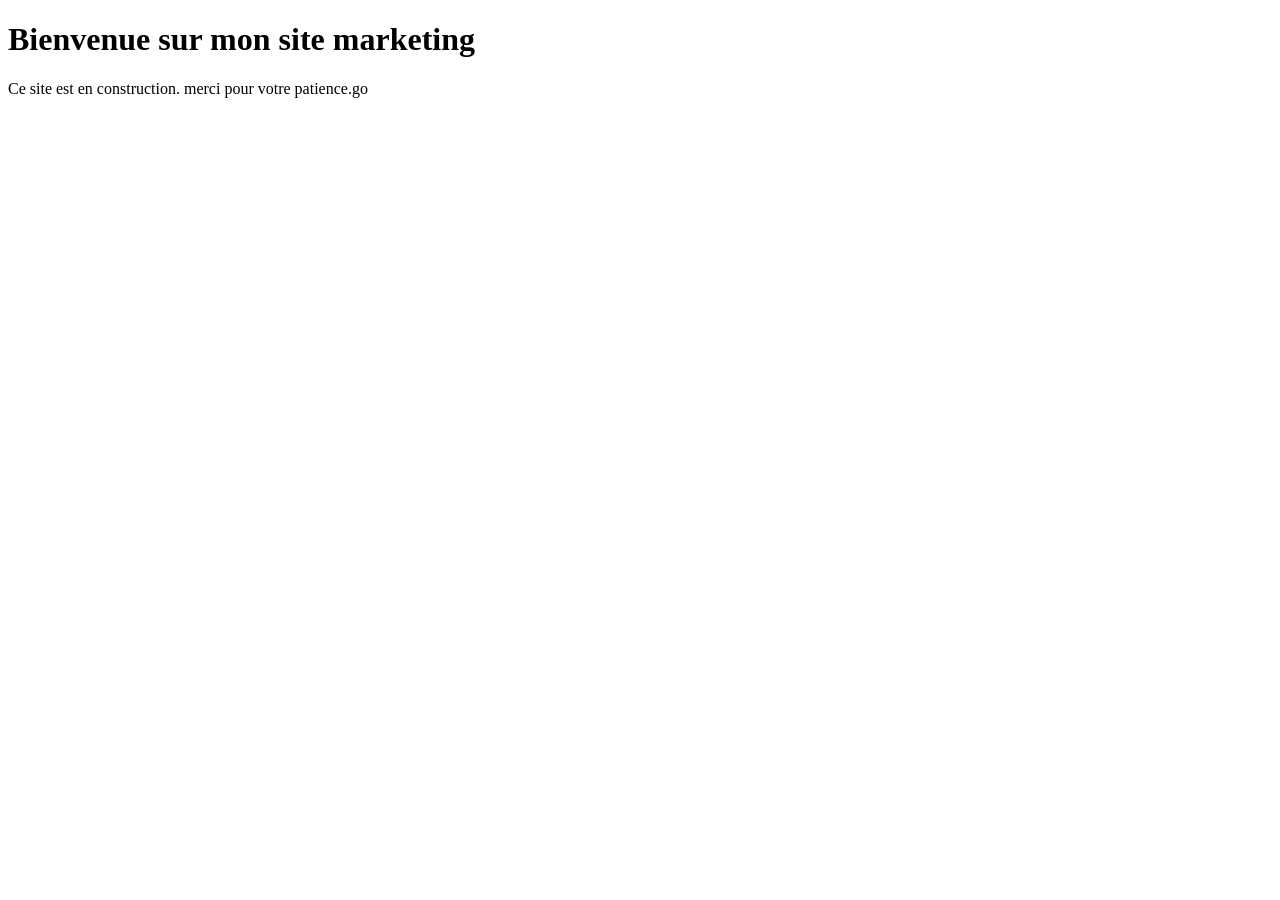
==== index.html @ 40d126ec "add to github" ====
<!DOCTYPE html>
<html lang="en">

<head>
    <meta charset="UTF-8">
    <meta name="viewport" content="width=device-width, initial-scale=1.0">
    <title>Marketing Site</title>
    <link rel="stylesheet" href="style.css">
</head>

<body>
    <h1>Bienvenue sur mon site marketing</h1>
    <p>Ce site est en construction. merci pour votre patience.go</p>
</body>

</html>
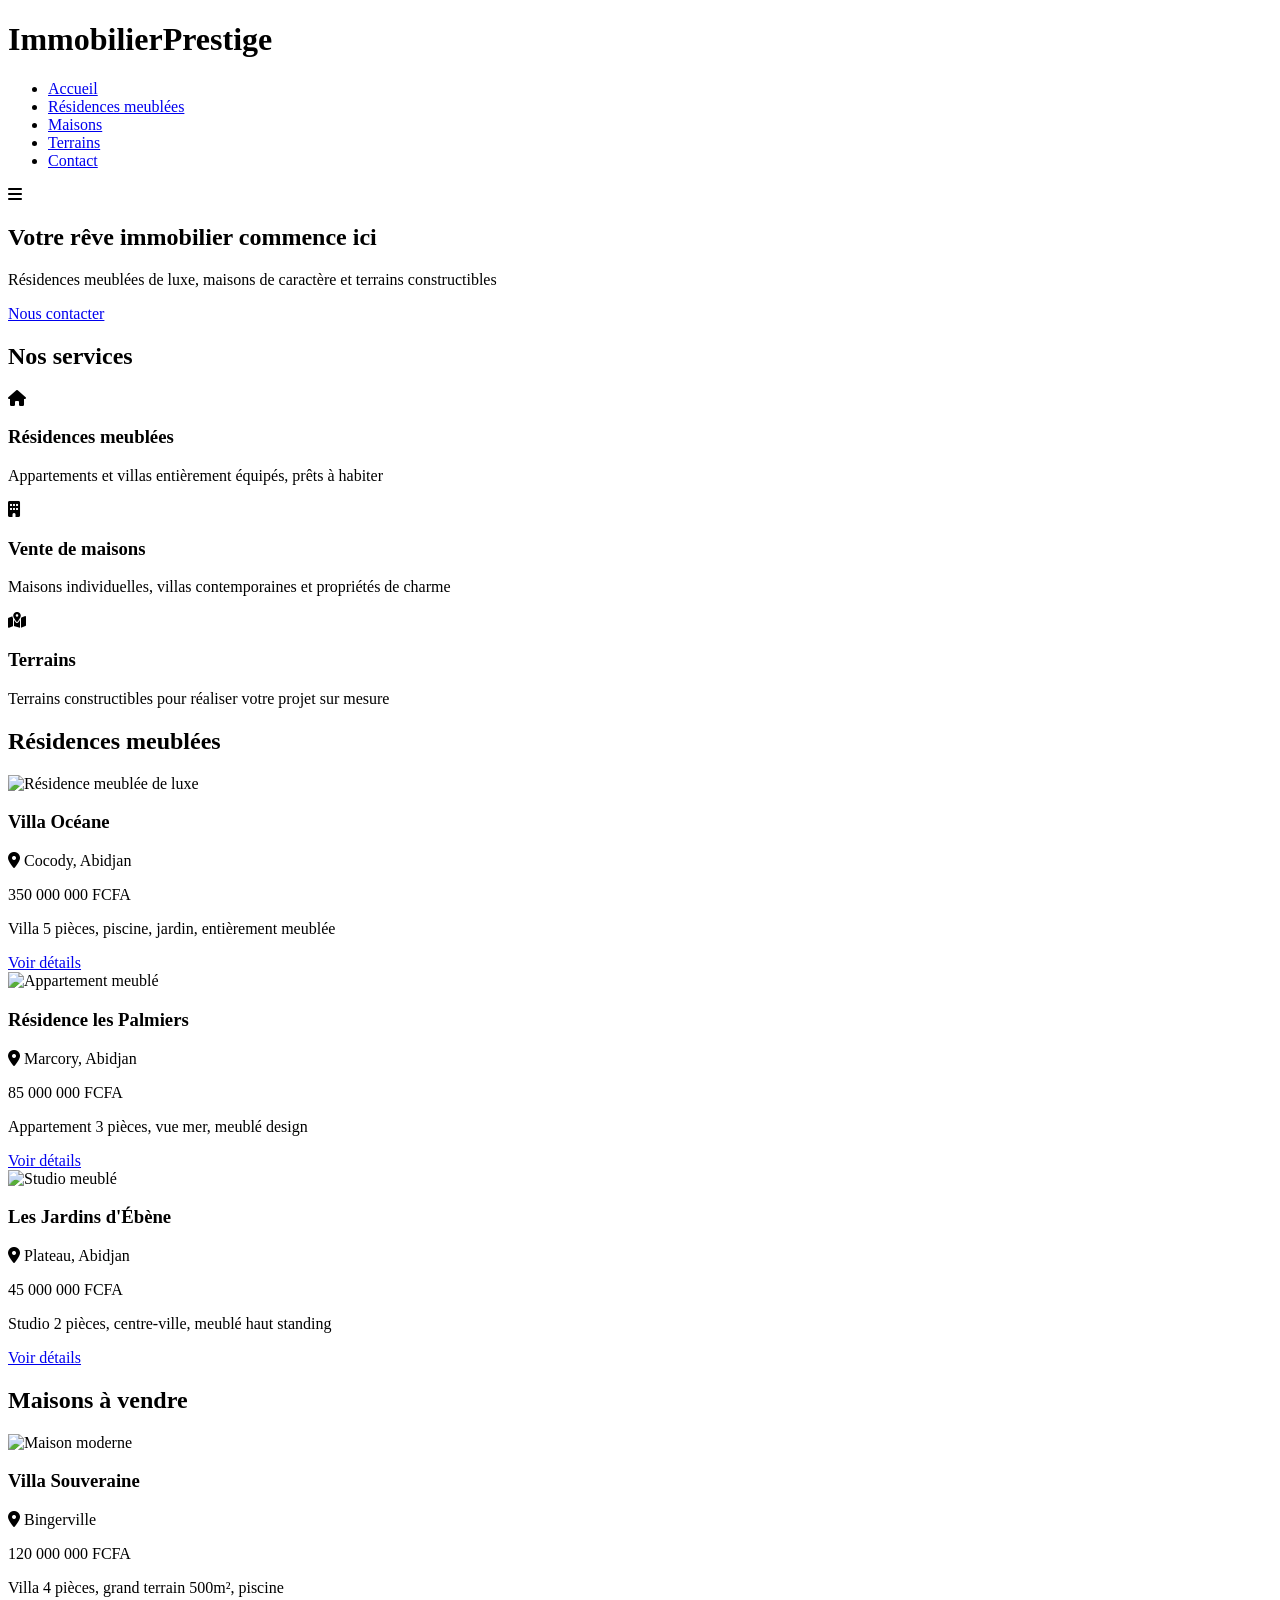
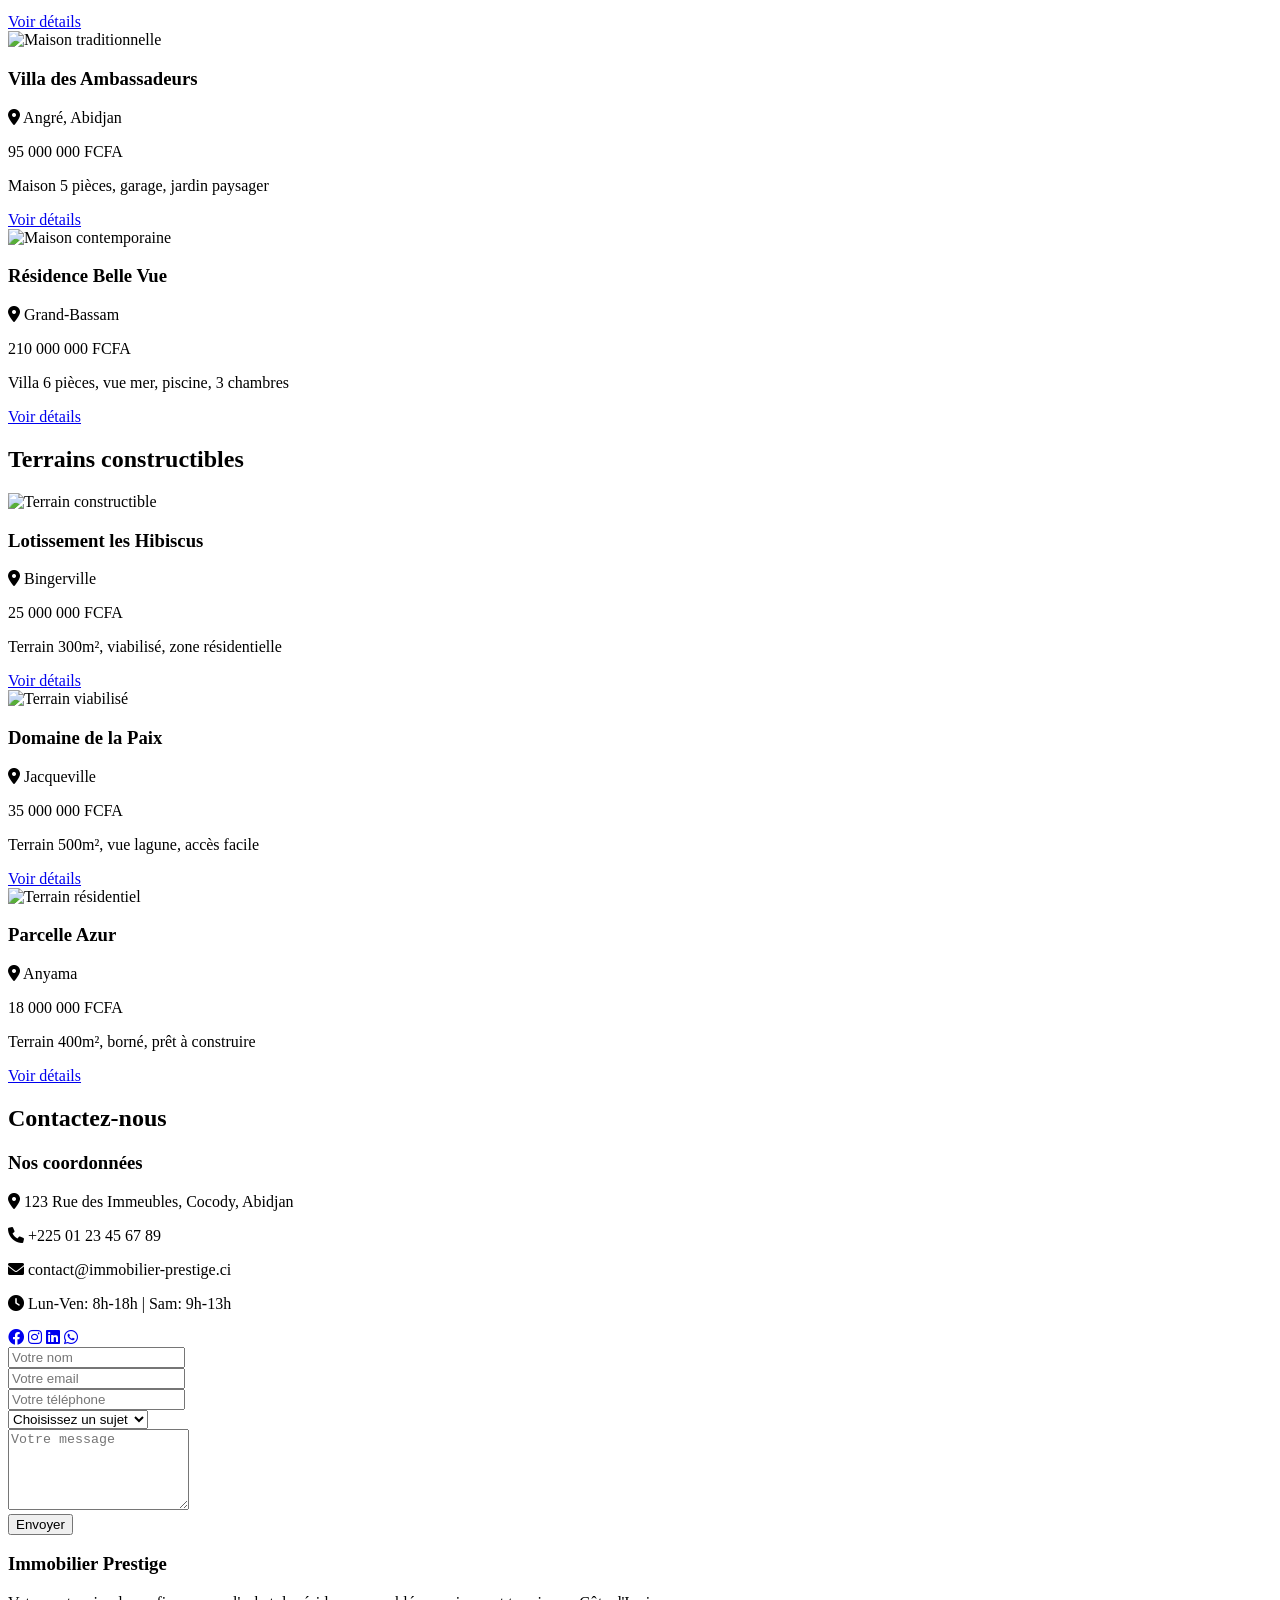
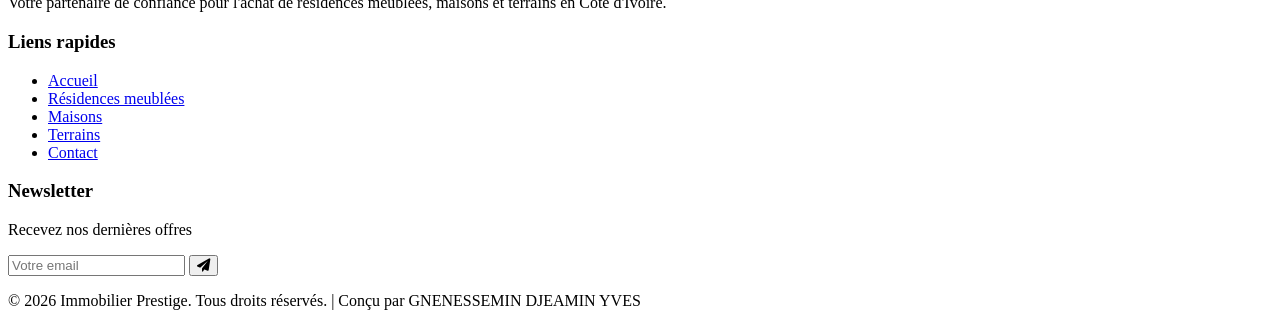
==== commit c3d4a0b1: "add changes in my github" ====
--- a/index.html
+++ b/index.html
@@ -1,16 +1,278 @@
 <!DOCTYPE html>
-<html lang="en">
+<html lang="fr">
 
 <head>
     <meta charset="UTF-8">
     <meta name="viewport" content="width=device-width, initial-scale=1.0">
-    <title>Marketing Site</title>
+    <meta name="description"
+        content="Agence immobilière spécialisée dans la résidence meublée, vente de maisons et de terrains. Trouvez votre bien idéal.">
+    <title>Immobilier Prestige - Résidences meublées, Maisons & Terrains</title>
     <link rel="stylesheet" href="style.css">
+    <!-- Google Fonts -->
+    <link href="https://fonts.googleapis.com/css2?family=Poppins:wght@300;400;500;600;700&display=swap"
+        rel="stylesheet">
+    <!-- Font Awesome pour les icônes -->
+    <link rel="stylesheet" href="https://cdnjs.cloudflare.com/ajax/libs/font-awesome/6.0.0/css/all.min.css">
 </head>
 
 <body>
-    <h1>Bienvenue sur mon site marketing</h1>
-    <p>Ce site est en construction. merci pour votre patience.go</p>
+    <!-- HEADER -->
+    <header>
+        <div class="container">
+            <div class="logo">
+                <h1>Immobilier<span>Prestige</span></h1>
+            </div>
+            <nav>
+                <ul>
+                    <li><a href="#accueil">Accueil</a></li>
+                    <li><a href="#residences">Résidences meublées</a></li>
+                    <li><a href="#maisons">Maisons</a></li>
+                    <li><a href="#terrains">Terrains</a></li>
+                    <li><a href="#contact">Contact</a></li>
+                </ul>
+            </nav>
+            <div class="menu-toggle">
+                <i class="fas fa-bars"></i>
+            </div>
+        </div>
+    </header>
+
+    <!-- SECTION HERO -->
+    <section id="accueil" class="hero">
+        <div class="container">
+            <div class="hero-content">
+                <h2>Votre rêve immobilier commence ici</h2>
+                <p>Résidences meublées de luxe, maisons de caractère et terrains constructibles</p>
+                <a href="#contact" class="btn">Nous contacter</a>
+            </div>
+        </div>
+    </section>
+
+    <!-- SECTION SERVICES -->
+    <section class="services">
+        <div class="container">
+            <h2 class="section-title">Nos services</h2>
+            <div class="services-grid">
+                <div class="service-card">
+                    <i class="fas fa-home"></i>
+                    <h3>Résidences meublées</h3>
+                    <p>Appartements et villas entièrement équipés, prêts à habiter</p>
+                </div>
+                <div class="service-card">
+                    <i class="fas fa-building"></i>
+                    <h3>Vente de maisons</h3>
+                    <p>Maisons individuelles, villas contemporaines et propriétés de charme</p>
+                </div>
+                <div class="service-card">
+                    <i class="fas fa-map-marked-alt"></i>
+                    <h3>Terrains</h3>
+                    <p>Terrains constructibles pour réaliser votre projet sur mesure</p>
+                </div>
+            </div>
+        </div>
+    </section>
+
+    <!-- SECTION RÉSIDENCES MEUBLÉES -->
+    <section id="residences" class="properties">
+        <div class="container">
+            <h2 class="section-title">Résidences meublées</h2>
+            <div class="properties-grid">
+                <div class="property-card">
+                    <img src="images/residence1.jpg" alt="Résidence meublée de luxe">
+                    <div class="property-info">
+                        <h3>Villa Océane</h3>
+                        <p class="location"><i class="fas fa-map-marker-alt"></i> Cocody, Abidjan</p>
+                        <p class="price">350 000 000 FCFA</p>
+                        <p class="description">Villa 5 pièces, piscine, jardin, entièrement meublée</p>
+                        <a href="#" class="btn-small">Voir détails</a>
+                    </div>
+                </div>
+                <div class="property-card">
+                    <img src="images/residence2.jpg" alt="Appartement meublé">
+                    <div class="property-info">
+                        <h3>Résidence les Palmiers</h3>
+                        <p class="location"><i class="fas fa-map-marker-alt"></i> Marcory, Abidjan</p>
+                        <p class="price">85 000 000 FCFA</p>
+                        <p class="description">Appartement 3 pièces, vue mer, meublé design</p>
+                        <a href="#" class="btn-small">Voir détails</a>
+                    </div>
+                </div>
+                <div class="property-card">
+                    <img src="images/residence3.jpg" alt="Studio meublé">
+                    <div class="property-info">
+                        <h3>Les Jardins d'Ébène</h3>
+                        <p class="location"><i class="fas fa-map-marker-alt"></i> Plateau, Abidjan</p>
+                        <p class="price">45 000 000 FCFA</p>
+                        <p class="description">Studio 2 pièces, centre-ville, meublé haut standing</p>
+                        <a href="#" class="btn-small">Voir détails</a>
+                    </div>
+                </div>
+            </div>
+        </div>
+    </section>
+
+    <!-- SECTION MAISONS -->
+    <section id="maisons" class="properties">
+        <div class="container">
+            <h2 class="section-title">Maisons à vendre</h2>
+            <div class="properties-grid">
+                <div class="property-card">
+                    <img src="images/maison1.jpg" alt="Maison moderne">
+                    <div class="property-info">
+                        <h3>Villa Souveraine</h3>
+                        <p class="location"><i class="fas fa-map-marker-alt"></i> Bingerville</p>
+                        <p class="price">120 000 000 FCFA</p>
+                        <p class="description">Villa 4 pièces, grand terrain 500m², piscine</p>
+                        <a href="#" class="btn-small">Voir détails</a>
+                    </div>
+                </div>
+                <div class="property-card">
+                    <img src="images/maison2.jpg" alt="Maison traditionnelle">
+                    <div class="property-info">
+                        <h3>Villa des Ambassadeurs</h3>
+                        <p class="location"><i class="fas fa-map-marker-alt"></i> Angré, Abidjan</p>
+                        <p class="price">95 000 000 FCFA</p>
+                        <p class="description">Maison 5 pièces, garage, jardin paysager</p>
+                        <a href="#" class="btn-small">Voir détails</a>
+                    </div>
+                </div>
+                <div class="property-card">
+                    <img src="images/maison3.jpg" alt="Maison contemporaine">
+                    <div class="property-info">
+                        <h3>Résidence Belle Vue</h3>
+                        <p class="location"><i class="fas fa-map-marker-alt"></i> Grand-Bassam</p>
+                        <p class="price">210 000 000 FCFA</p>
+                        <p class="description">Villa 6 pièces, vue mer, piscine, 3 chambres</p>
+                        <a href="#" class="btn-small">Voir détails</a>
+                    </div>
+                </div>
+            </div>
+        </div>
+    </section>
+
+    <!-- SECTION TERRAINS -->
+    <section id="terrains" class="properties">
+        <div class="container">
+            <h2 class="section-title">Terrains constructibles</h2>
+            <div class="properties-grid">
+                <div class="property-card">
+                    <img src="images/terrain1.jpg" alt="Terrain constructible">
+                    <div class="property-info">
+                        <h3>Lotissement les Hibiscus</h3>
+                        <p class="location"><i class="fas fa-map-marker-alt"></i> Bingerville</p>
+                        <p class="price">25 000 000 FCFA</p>
+                        <p class="description">Terrain 300m², viabilisé, zone résidentielle</p>
+                        <a href="#" class="btn-small">Voir détails</a>
+                    </div>
+                </div>
+                <div class="property-card">
+                    <img src="images/terrain2.jpg" alt="Terrain viabilisé">
+                    <div class="property-info">
+                        <h3>Domaine de la Paix</h3>
+                        <p class="location"><i class="fas fa-map-marker-alt"></i> Jacqueville</p>
+                        <p class="price">35 000 000 FCFA</p>
+                        <p class="description">Terrain 500m², vue lagune, accès facile</p>
+                        <a href="#" class="btn-small">Voir détails</a>
+                    </div>
+                </div>
+                <div class="property-card">
+                    <img src="images/terrain3.jpg" alt="Terrain résidentiel">
+                    <div class="property-info">
+                        <h3>Parcelle Azur</h3>
+                        <p class="location"><i class="fas fa-map-marker-alt"></i> Anyama</p>
+                        <p class="price">18 000 000 FCFA</p>
+                        <p class="description">Terrain 400m², borné, prêt à construire</p>
+                        <a href="#" class="btn-small">Voir détails</a>
+                    </div>
+                </div>
+            </div>
+        </div>
+    </section>
+
+    <!-- SECTION CONTACT -->
+    <section id="contact" class="contact">
+        <div class="container">
+            <h2 class="section-title">Contactez-nous</h2>
+            <div class="contact-content">
+                <div class="contact-info">
+                    <h3>Nos coordonnées</h3>
+                    <p><i class="fas fa-map-marker-alt"></i> 123 Rue des Immeubles, Cocody, Abidjan</p>
+                    <p><i class="fas fa-phone"></i> +225 01 23 45 67 89</p>
+                    <p><i class="fas fa-envelope"></i> contact@immobilier-prestige.ci</p>
+                    <p><i class="fas fa-clock"></i> Lun-Ven: 8h-18h | Sam: 9h-13h</p>
+
+                    <div class="social-media">
+                        <a href="#"><i class="fab fa-facebook"></i></a>
+                        <a href="#"><i class="fab fa-instagram"></i></a>
+                        <a href="#"><i class="fab fa-linkedin"></i></a>
+                        <a href="#"><i class="fab fa-whatsapp"></i></a>
+                    </div>
+                </div>
+                <div class="contact-form">
+                    <form action="#" method="post">
+                        <div class="form-group">
+                            <input type="text" name="nom" placeholder="Votre nom" required>
+                        </div>
+                        <div class="form-group">
+                            <input type="email" name="email" placeholder="Votre email" required>
+                        </div>
+                        <div class="form-group">
+                            <input type="text" name="telephone" placeholder="Votre téléphone">
+                        </div>
+                        <div class="form-group">
+                            <select name="sujet">
+                                <option value="">Choisissez un sujet</option>
+                                <option value="residence">Résidence meublée</option>
+                                <option value="maison">Achat de maison</option>
+                                <option value="terrain">Achat de terrain</option>
+                                <option value="autre">Autre demande</option>
+                            </select>
+                        </div>
+                        <div class="form-group">
+                            <textarea name="message" placeholder="Votre message" rows="5" required></textarea>
+                        </div>
+                        <button type="submit" class="btn">Envoyer</button>
+                    </form>
+                </div>
+            </div>
+        </div>
+    </section>
+
+    <!-- FOOTER -->
+    <footer>
+        <div class="container">
+            <div class="footer-content">
+                <div class="footer-about">
+                    <h3>Immobilier Prestige</h3>
+                    <p>Votre partenaire de confiance pour l'achat de résidences meublées, maisons et terrains en Côte
+                        d'Ivoire.</p>
+                </div>
+                <div class="footer-links">
+                    <h3>Liens rapides</h3>
+                    <ul>
+                        <li><a href="#accueil">Accueil</a></li>
+                        <li><a href="#residences">Résidences meublées</a></li>
+                        <li><a href="#maisons">Maisons</a></li>
+                        <li><a href="#terrains">Terrains</a></li>
+                        <li><a href="#contact">Contact</a></li>
+                    </ul>
+                </div>
+                <div class="footer-newsletter">
+                    <h3>Newsletter</h3>
+                    <p>Recevez nos dernières offres</p>
+                    <form action="#">
+                        <input type="email" placeholder="Votre email">
+                        <button type="submit"><i class="fas fa-paper-plane"></i></button>
+                    </form>
+                </div>
+            </div>
+            <div class="footer-bottom">
+                <p>&copy; 2026 Immobilier Prestige. Tous droits réservés. | Conçu par GNENESSEMIN DJEAMIN YVES</p>
+            </div>
+        </div>
+    </footer>
+
+    <script src="script.js"></script>
 </body>
 
 </html>
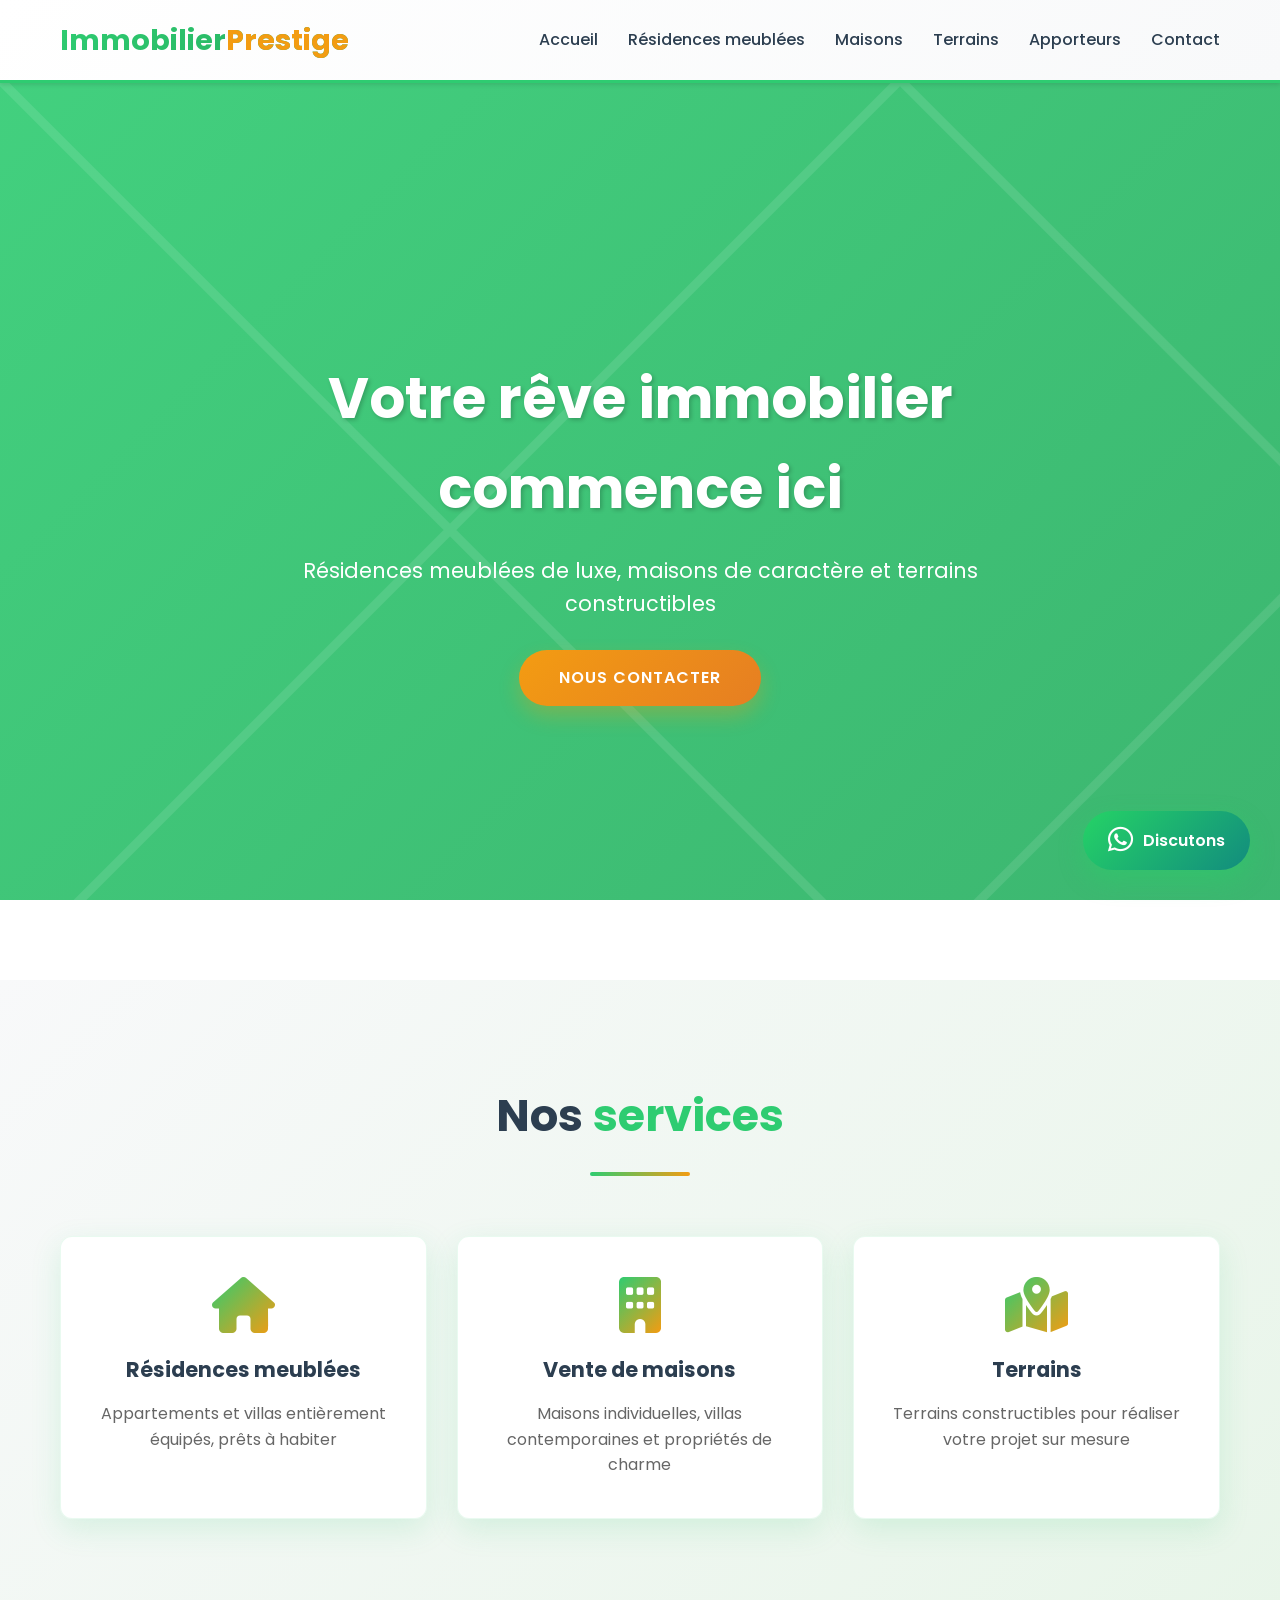
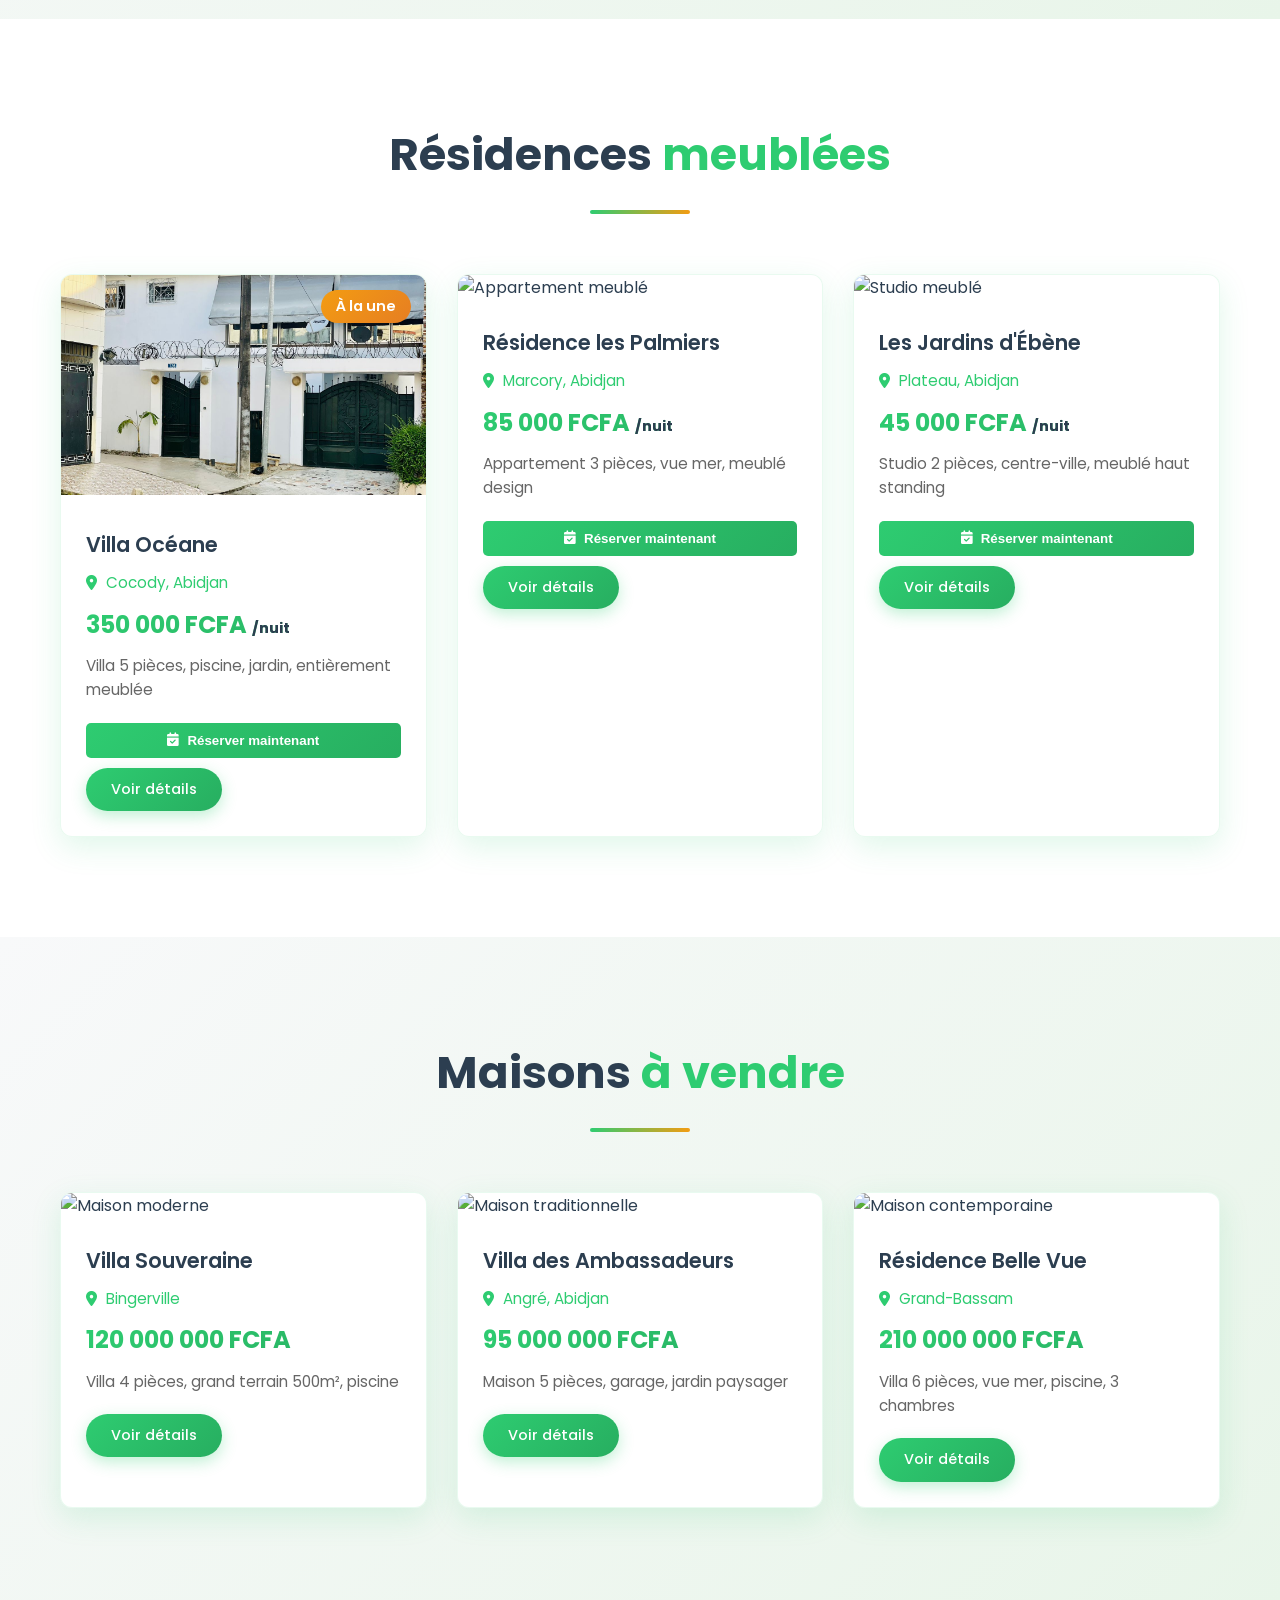
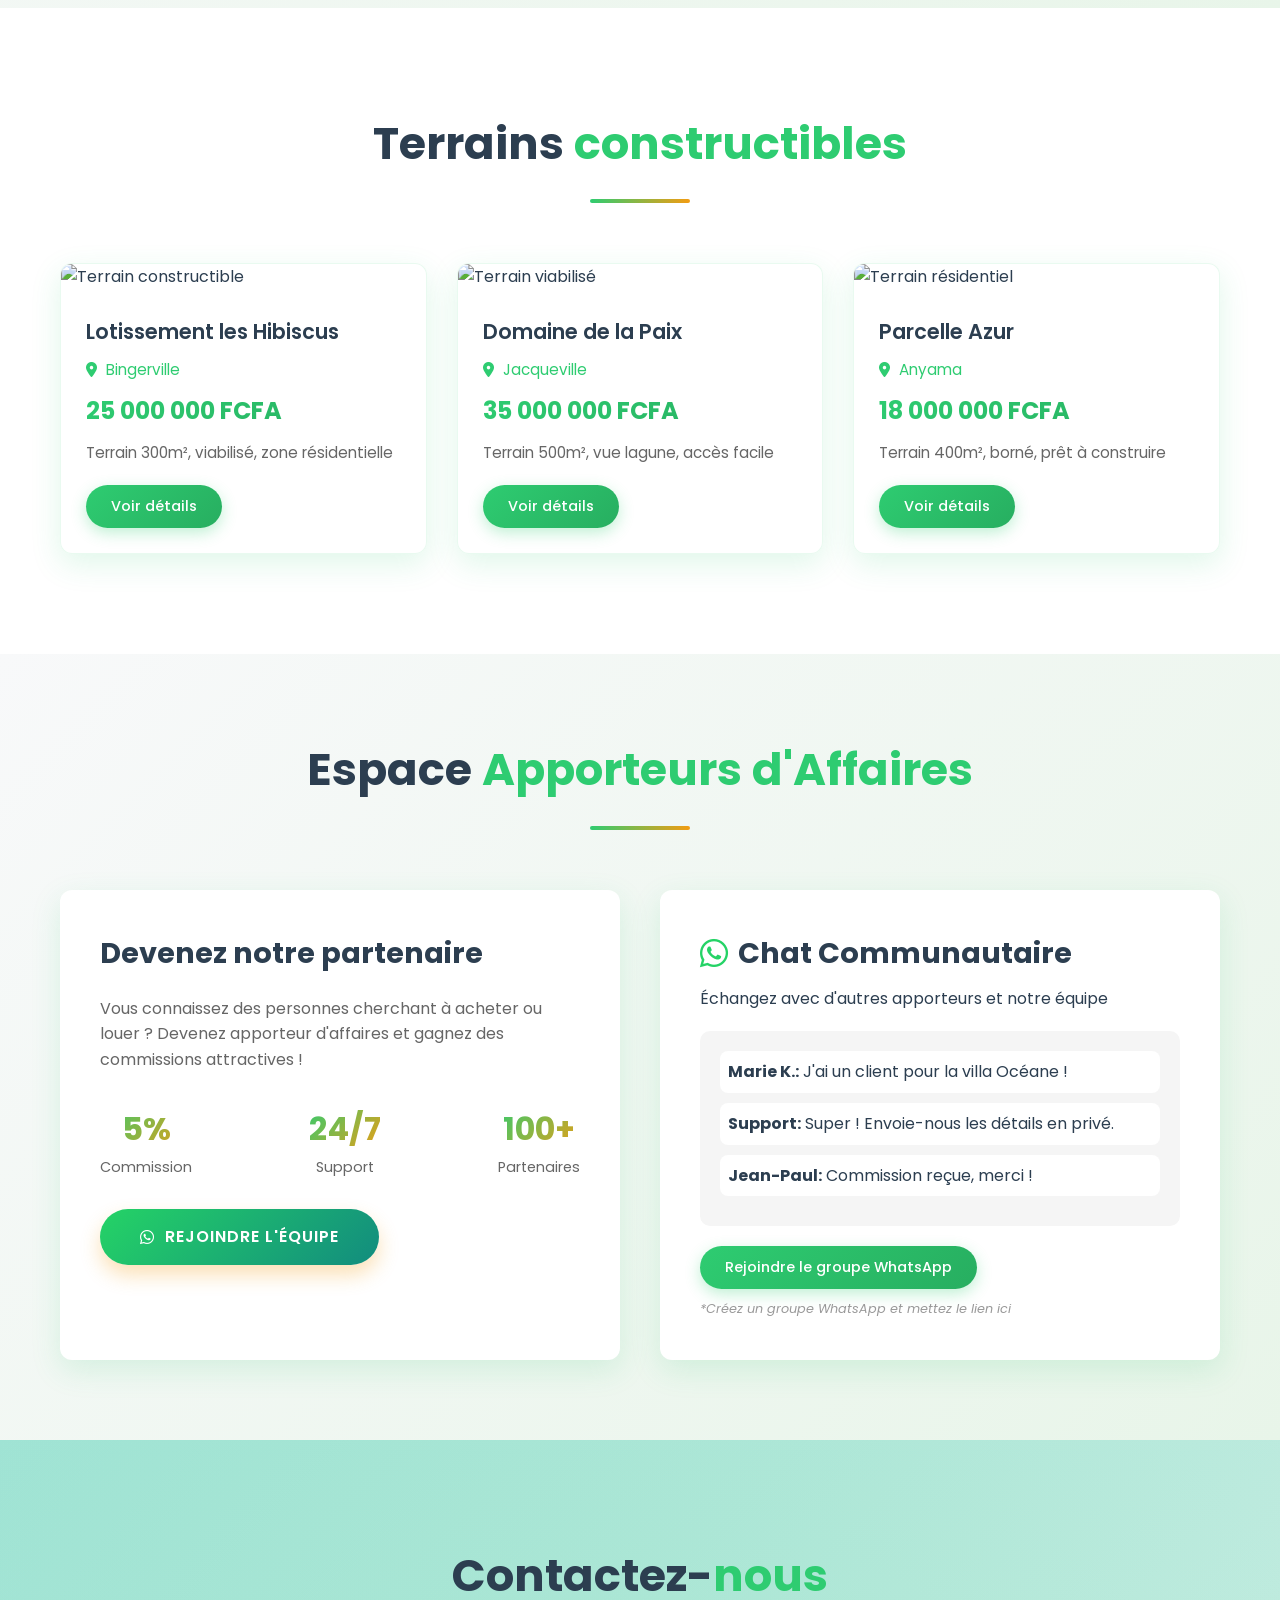
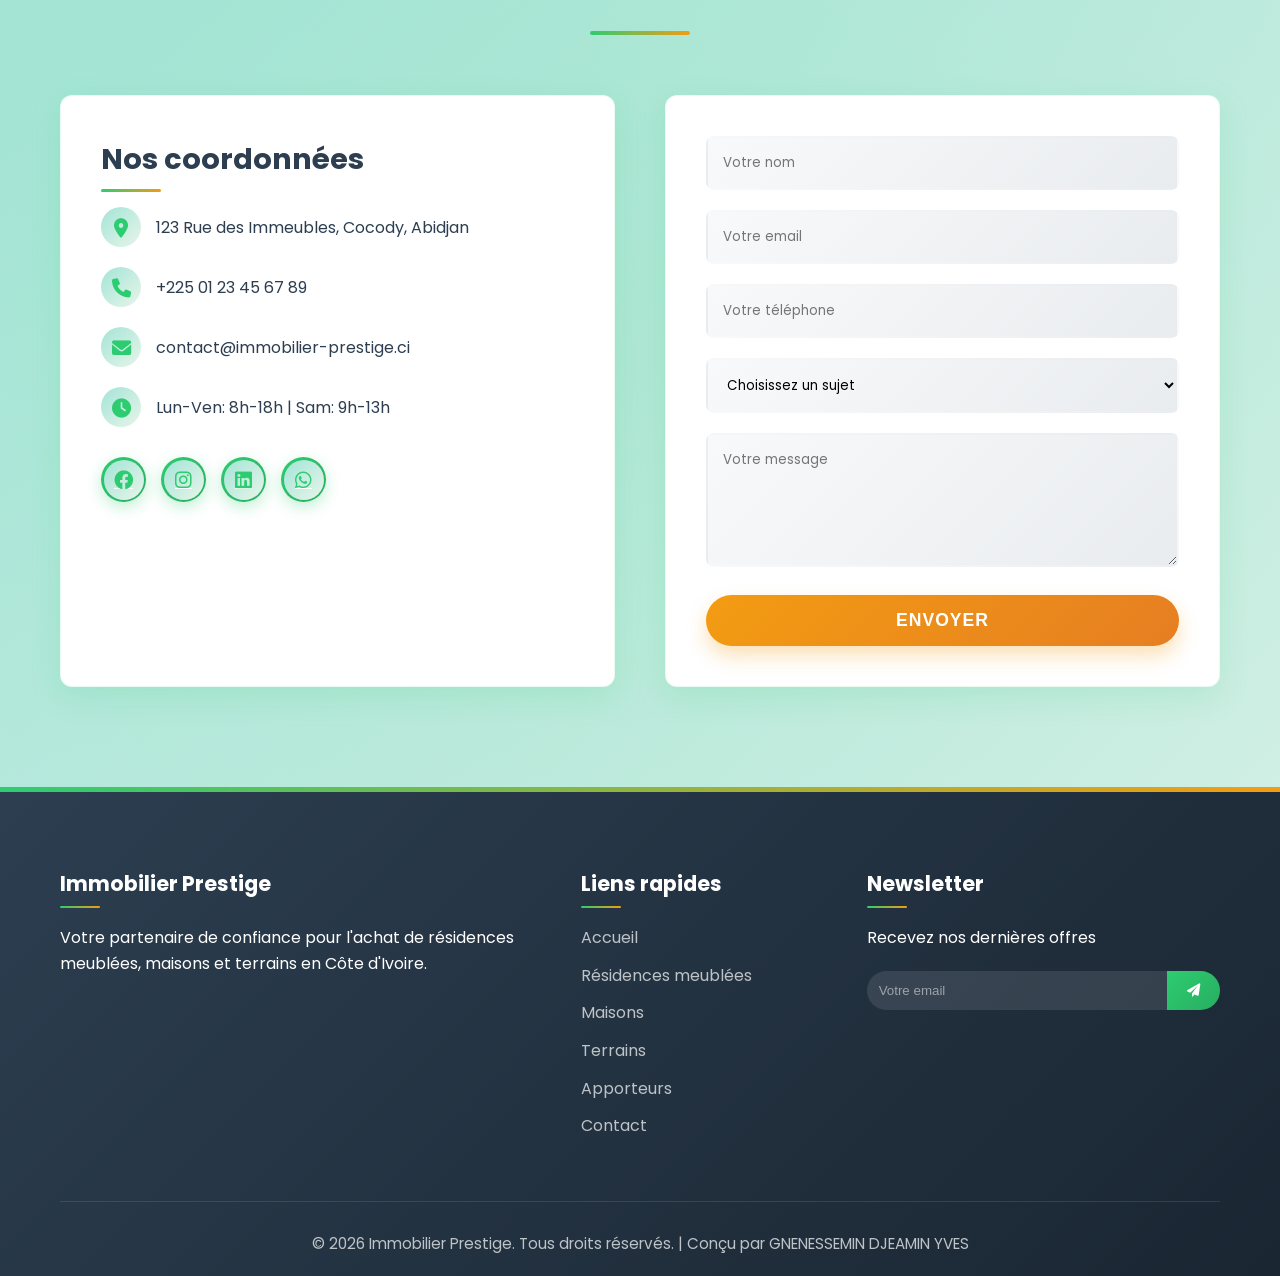
==== commit 6fb38bec: "add style.css and index.html in github page" ====
--- a/index.html
+++ b/index.html
@@ -28,6 +28,7 @@
                     <li><a href="#residences">Résidences meublées</a></li>
                     <li><a href="#maisons">Maisons</a></li>
                     <li><a href="#terrains">Terrains</a></li>
+                    <li><a href="#business">Apporteurs</a></li>
                     <li><a href="#contact">Contact</a></li>
                 </ul>
             </nav>
@@ -51,7 +52,7 @@
     <!-- SECTION SERVICES -->
     <section class="services">
         <div class="container">
-            <h2 class="section-title">Nos services</h2>
+            <h2 class="section-title">Nos <span>services</span></h2>
             <div class="services-grid">
                 <div class="service-card">
                     <i class="fas fa-home"></i>
@@ -75,15 +76,19 @@
     <!-- SECTION RÉSIDENCES MEUBLÉES -->
     <section id="residences" class="properties">
         <div class="container">
-            <h2 class="section-title">Résidences meublées</h2>
+            <h2 class="section-title">Résidences <span>meublées</span></h2>
             <div class="properties-grid">
                 <div class="property-card">
                     <img src="images/residence1.jpg" alt="Résidence meublée de luxe">
+                    <div class="property-badge">À la une</div>
                     <div class="property-info">
                         <h3>Villa Océane</h3>
                         <p class="location"><i class="fas fa-map-marker-alt"></i> Cocody, Abidjan</p>
-                        <p class="price">350 000 000 FCFA</p>
+                        <p class="price">350 000 FCFA <span>/nuit</span></p>
                         <p class="description">Villa 5 pièces, piscine, jardin, entièrement meublée</p>
+                        <button class="btn-reservation" onclick="openPaymentModal('Villa Océane', 350000)">
+                            <i class="fas fa-calendar-check"></i> Réserver maintenant
+                        </button>
                         <a href="#" class="btn-small">Voir détails</a>
                     </div>
                 </div>
@@ -92,8 +97,11 @@
                     <div class="property-info">
                         <h3>Résidence les Palmiers</h3>
                         <p class="location"><i class="fas fa-map-marker-alt"></i> Marcory, Abidjan</p>
-                        <p class="price">85 000 000 FCFA</p>
+                        <p class="price">85 000 FCFA <span>/nuit</span></p>
                         <p class="description">Appartement 3 pièces, vue mer, meublé design</p>
+                        <button class="btn-reservation" onclick="openPaymentModal('Résidence les Palmiers', 85000)">
+                            <i class="fas fa-calendar-check"></i> Réserver maintenant
+                        </button>
                         <a href="#" class="btn-small">Voir détails</a>
                     </div>
                 </div>
@@ -102,8 +110,11 @@
                     <div class="property-info">
                         <h3>Les Jardins d'Ébène</h3>
                         <p class="location"><i class="fas fa-map-marker-alt"></i> Plateau, Abidjan</p>
-                        <p class="price">45 000 000 FCFA</p>
+                        <p class="price">45 000 FCFA <span>/nuit</span></p>
                         <p class="description">Studio 2 pièces, centre-ville, meublé haut standing</p>
+                        <button class="btn-reservation" onclick="openPaymentModal('Les Jardins d\'Ébène', 45000)">
+                            <i class="fas fa-calendar-check"></i> Réserver maintenant
+                        </button>
                         <a href="#" class="btn-small">Voir détails</a>
                     </div>
                 </div>
@@ -114,7 +125,7 @@
     <!-- SECTION MAISONS -->
     <section id="maisons" class="properties">
         <div class="container">
-            <h2 class="section-title">Maisons à vendre</h2>
+            <h2 class="section-title">Maisons <span>à vendre</span></h2>
             <div class="properties-grid">
                 <div class="property-card">
                     <img src="images/maison1.jpg" alt="Maison moderne">
@@ -153,7 +164,7 @@
     <!-- SECTION TERRAINS -->
     <section id="terrains" class="properties">
         <div class="container">
-            <h2 class="section-title">Terrains constructibles</h2>
+            <h2 class="section-title">Terrains <span>constructibles</span></h2>
             <div class="properties-grid">
                 <div class="property-card">
                     <img src="images/terrain1.jpg" alt="Terrain constructible">
@@ -189,10 +200,64 @@
         </div>
     </section>
 
+    <!-- ===== NOUVEAU : SECTION APPORTEURS D'AFFAIRES ===== -->
+    <section id="business" class="business-section">
+        <div class="container">
+            <h2 class="section-title">Espace <span>Apporteurs d'Affaires</span></h2>
+            <div class="business-content">
+                <div class="business-info">
+                    <h3>Devenez notre partenaire</h3>
+                    <p>Vous connaissez des personnes cherchant à acheter ou louer ? Devenez apporteur d'affaires et
+                        gagnez des commissions attractives !</p>
+
+                    <div class="stats-mini">
+                        <div class="stat-mini">
+                            <span class="stat-mini-number">5%</span>
+                            <span class="stat-mini-label">Commission</span>
+                        </div>
+                        <div class="stat-mini">
+                            <span class="stat-mini-number">24/7</span>
+                            <span class="stat-mini-label">Support</span>
+                        </div>
+                        <div class="stat-mini">
+                            <span class="stat-mini-number">100+</span>
+                            <span class="stat-mini-label">Partenaires</span>
+                        </div>
+                    </div>
+
+                    <a href="https://wa.me/2250123456789?text=Bonjour%2C%20je%20souhaite%20devenir%20apporteur%20d'affaires%20chez%20Immobilier%20Prestige"
+                        class="btn business-btn" target="_blank">
+                        <i class="fab fa-whatsapp"></i> Rejoindre l'équipe
+                    </a>
+                </div>
+
+                <div class="business-chat">
+                    <h3><i class="fab fa-whatsapp"></i> Chat Communautaire</h3>
+                    <p>Échangez avec d'autres apporteurs et notre équipe</p>
+                    <div class="chat-preview">
+                        <div class="chat-message">
+                            <strong>Marie K.:</strong> J'ai un client pour la villa Océane !
+                        </div>
+                        <div class="chat-message">
+                            <strong>Support:</strong> Super ! Envoie-nous les détails en privé.
+                        </div>
+                        <div class="chat-message">
+                            <strong>Jean-Paul:</strong> Commission reçue, merci !
+                        </div>
+                    </div>
+                    <a href="https://chat.whatsapp.com/LIEN_DU_GROUPE" class="btn-small" target="_blank">
+                        Rejoindre le groupe WhatsApp
+                    </a>
+                    <p class="chat-note">*Créez un groupe WhatsApp et mettez le lien ici</p>
+                </div>
+            </div>
+        </div>
+    </section>
+
     <!-- SECTION CONTACT -->
     <section id="contact" class="contact">
         <div class="container">
-            <h2 class="section-title">Contactez-nous</h2>
+            <h2 class="section-title">Contactez-<span>nous</span></h2>
             <div class="contact-content">
                 <div class="contact-info">
                     <h3>Nos coordonnées</h3>
@@ -225,6 +290,7 @@
                                 <option value="residence">Résidence meublée</option>
                                 <option value="maison">Achat de maison</option>
                                 <option value="terrain">Achat de terrain</option>
+                                <option value="apporteur">Devenir apporteur</option>
                                 <option value="autre">Autre demande</option>
                             </select>
                         </div>
@@ -254,6 +320,7 @@
                         <li><a href="#residences">Résidences meublées</a></li>
                         <li><a href="#maisons">Maisons</a></li>
                         <li><a href="#terrains">Terrains</a></li>
+                        <li><a href="#business">Apporteurs</a></li>
                         <li><a href="#contact">Contact</a></li>
                     </ul>
                 </div>
@@ -272,7 +339,199 @@
         </div>
     </footer>
 
-    <script src="script.js"></script>
+    <!-- ===== NOUVEAU : BOUTON WHATSAPP FLOTTANT ===== -->
+    <a href="https://wa.me/2250123456789?text=Bonjour%20Immobilier%20Prestige%2C%20je%20suis%20int%C3%A9ress%C3%A9%20par%20vos%20biens"
+        class="whatsapp-float" target="_blank">
+        <i class="fab fa-whatsapp"></i>
+        <span>Discutons</span>
+    </a>
+
+    <!-- ===== NOUVEAU : MODAL DE PAIEMENT ===== -->
+    <div id="paymentModal" class="modal">
+        <div class="modal-content">
+            <span class="close-modal" onclick="closePaymentModal()">&times;</span>
+            <h2>Réserver <span id="modalPropertyName"></span></h2>
+
+            <form id="paymentForm" onsubmit="handlePaymentSubmit(event)">
+                <div class="modal-dates">
+                    <div class="form-group">
+                        <label>Date d'arrivée</label>
+                        <input type="date" id="checkin" required>
+                    </div>
+                    <div class="form-group">
+                        <label>Date de départ</label>
+                        <input type="date" id="checkout" required>
+                    </div>
+                </div>
+
+                <div class="modal-guests">
+                    <div class="form-group">
+                        <label>Nombre de personnes</label>
+                        <select id="guests">
+                            <option value="1">1 personne</option>
+                            <option value="2">2 personnes</option>
+                            <option value="3">3 personnes</option>
+                            <option value="4">4 personnes</option>
+                            <option value="5">5+ personnes</option>
+                        </select>
+                    </div>
+                </div>
+
+                <div class="modal-price-breakdown">
+                    <h3>Détail du prix</h3>
+                    <p><span id="pricePerNight">0</span> FCFA x <span id="numberOfNights">1</span> nuit(s)</p>
+                    <p class="total-price">Total: <span id="totalPrice">0</span> FCFA</p>
+                </div>
+
+                <div class="modal-payment-methods">
+                    <h3>Choisissez votre moyen de paiement</h3>
+                    <div class="payment-options">
+                        <label class="payment-option">
+                            <input type="radio" name="payment" value="orange" checked>
+                            <img src="https://logo.clearbit.com/orange.ci" alt="Orange Money">
+                            <span>Orange Money</span>
+                        </label>
+                        <label class="payment-option">
+                            <input type="radio" name="payment" value="mtn">
+                            <img src="https://logo.clearbit.com/mtn.com" alt="MTN Money">
+                            <span>MTN Money</span>
+                        </label>
+                        <label class="payment-option">
+                            <input type="radio" name="payment" value="wave">
+                            <img src="https://logo.clearbit.com/wave.com" alt="Wave">
+                            <span>Wave</span>
+                        </label>
+                        <label class="payment-option">
+                            <input type="radio" name="payment" value="card">
+                            <i class="fas fa-credit-card"></i>
+                            <span>Carte bancaire</span>
+                        </label>
+                    </div>
+                </div>
+
+                <button type="submit" class="btn" style="width: 100%; margin-top: 20px;">
+                    <i class="fas fa-lock"></i> Payer maintenant
+                </button>
+
+                <p class="payment-note">
+                    <i class="fas fa-shield-alt"></i> Paiement sécurisé. Vous recevrez une confirmation par WhatsApp.
+                </p>
+            </form>
+
+            <div class="whatsapp-confirmation" id="whatsappConfirmation" style="display: none;">
+                <p>✅ Demande envoyée ! Vous allez être redirigé vers WhatsApp pour confirmer.</p>
+            </div>
+        </div>
+    </div>
+
+    <!-- Script JavaScript -->
+    <script>
+        // Menu mobile
+        const menuToggle = document.querySelector('.menu-toggle');
+        const nav = document.querySelector('nav ul');
+
+        if (menuToggle) {
+            menuToggle.addEventListener('click', () => {
+                nav.classList.toggle('active');
+            });
+        }
+
+        // Smooth scroll pour les liens
+        document.querySelectorAll('a[href^="#"]').forEach(anchor => {
+            anchor.addEventListener('click', function (e) {
+                e.preventDefault();
+                const target = document.querySelector(this.getAttribute('href'));
+                if (target) {
+                    target.scrollIntoView({
+                        behavior: 'smooth',
+                        block: 'start'
+                    });
+                }
+            });
+        });
+
+        // Animation au scroll
+        window.addEventListener('scroll', () => {
+            const header = document.querySelector('header');
+            if (window.scrollY > 100) {
+                header.style.backgroundColor = 'rgba(255,255,255,0.95)';
+                header.style.boxShadow = '0 2px 10px rgba(0,0,0,0.1)';
+            } else {
+                header.style.backgroundColor = '#fff';
+                header.style.boxShadow = '0 2px 4px rgba(0,0,0,0.1)';
+            }
+        });
+
+        // ===== MODAL DE PAIEMENT =====
+        function openPaymentModal(propertyName, pricePerNight) {
+            document.getElementById('modalPropertyName').textContent = propertyName;
+            document.getElementById('pricePerNight').textContent = pricePerNight;
+            document.getElementById('paymentModal').style.display = 'block';
+            calculateTotal();
+        }
+
+        function closePaymentModal() {
+            document.getElementById('paymentModal').style.display = 'none';
+            document.getElementById('paymentForm').style.display = 'block';
+            document.getElementById('whatsappConfirmation').style.display = 'none';
+        }
+
+        // Calcul automatique du prix total
+        document.getElementById('checkin')?.addEventListener('change', calculateTotal);
+        document.getElementById('checkout')?.addEventListener('change', calculateTotal);
+
+        function calculateTotal() {
+            const checkin = document.getElementById('checkin')?.value;
+            const checkout = document.getElementById('checkout')?.value;
+            const pricePerNight = parseInt(document.getElementById('pricePerNight')?.textContent || '0');
+
+            if (checkin && checkout && checkout > checkin) {
+                const nights = Math.ceil((new Date(checkout) - new Date(checkin)) / (1000 * 60 * 60 * 24));
+                document.getElementById('numberOfNights').textContent = nights;
+                document.getElementById('totalPrice').textContent = nights * pricePerNight;
+            }
+        }
+
+        // Soumission du formulaire
+        function handlePaymentSubmit(event) {
+            event.preventDefault();
+
+            const propertyName = document.getElementById('modalPropertyName').textContent;
+            const checkin = document.getElementById('checkin').value;
+            const checkout = document.getElementById('checkout').value;
+            const guests = document.getElementById('guests').value;
+            const totalPrice = document.getElementById('totalPrice').textContent;
+            const paymentMethod = document.querySelector('input[name="payment"]:checked')?.value || 'orange';
+
+            // Message WhatsApp
+            const message = `*NOUVELLE RÉSERVATION*
+            
+🏠 *Propriété:* ${propertyName}
+📅 *Arrivée:* ${checkin}
+📅 *Départ:* ${checkout}
+👥 *Personnes:* ${guests}
+💰 *Total:* ${totalPrice} FCFA
+💳 *Paiement:* ${paymentMethod.toUpperCase()}`;
+
+            // Redirection WhatsApp
+            window.open(`https://wa.me/2250123456789?text=${encodeURIComponent(message)}`, '_blank');
+
+            // Afficher confirmation
+            document.getElementById('paymentForm').style.display = 'none';
+            document.getElementById('whatsappConfirmation').style.display = 'block';
+
+            // Fermer après 3 secondes
+            setTimeout(closePaymentModal, 3000);
+        }
+
+        // Fermer le modal en cliquant dehors
+        window.onclick = function (event) {
+            const modal = document.getElementById('paymentModal');
+            if (event.target == modal) {
+                closePaymentModal();
+            }
+        }
+    </script>
 </body>
 
 </html>
--- a/style.css
+++ b/style.css
@@ -0,0 +1,1089 @@
+/* ===== VARIABLES ===== */
+:root {
+    --primary-color: #2ecc71;
+    --primary-dark: #27ae60;
+    --primary-light: #a3e4d7;
+    --secondary-color: #f39c12;
+    --accent-color: #3498db;
+    --text-dark: #2c3e50;
+    --text-light: #ffffff;
+    --gray-light: #ecf0f1;
+    --gray: #bdc3c7;
+    --shadow: 0 10px 30px rgba(46, 204, 113, 0.15);
+    --shadow-hover: 0 15px 40px rgba(46, 204, 113, 0.25);
+    --transition: all 0.3s cubic-bezier(0.25, 0.8, 0.25, 1);
+    --border-radius: 12px;
+    --border-radius-small: 8px;
+}
+
+/* ===== RESET ===== */
+* {
+    margin: 0;
+    padding: 0;
+    box-sizing: border-box;
+}
+
+body {
+    font-family: 'Poppins', sans-serif;
+    line-height: 1.6;
+    color: var(--text-dark);
+    background-color: #f9f9f9;
+}
+
+.container {
+    max-width: 1200px;
+    margin: 0 auto;
+    padding: 0 20px;
+}
+
+/* ===== HEADER ===== */
+header {
+    background: linear-gradient(135deg, var(--text-light) 0%, #f8f9fa 100%);
+    box-shadow: 0 2px 20px rgba(46, 204, 113, 0.1);
+    position: fixed;
+    width: 100%;
+    top: 0;
+    z-index: 1000;
+    border-bottom: 3px solid var(--primary-color);
+}
+
+header .container {
+    display: flex;
+    justify-content: space-between;
+    align-items: center;
+    height: 80px;
+}
+
+.logo h1 {
+    font-size: 1.8rem;
+    font-weight: 700;
+    background: linear-gradient(135deg, var(--primary-color) 0%, var(--primary-dark) 100%);
+    -webkit-background-clip: text;
+    background-clip: text;
+    -webkit-text-fill-color: transparent;
+    color: transparent;
+}
+
+.logo span {
+    color: var(--secondary-color);
+    background: none;
+    -webkit-text-fill-color: var(--secondary-color);
+}
+
+nav ul {
+    display: flex;
+    list-style: none;
+    gap: 30px;
+}
+
+nav a {
+    text-decoration: none;
+    color: var(--text-dark);
+    font-weight: 500;
+    transition: var(--transition);
+    position: relative;
+    padding: 5px 0;
+}
+
+nav a::after {
+    content: '';
+    position: absolute;
+    bottom: 0;
+    left: 0;
+    width: 0;
+    height: 2px;
+    background: linear-gradient(90deg, var(--primary-color), var(--secondary-color));
+    transition: var(--transition);
+}
+
+nav a:hover {
+    color: var(--primary-color);
+}
+
+nav a:hover::after {
+    width: 100%;
+}
+
+.menu-toggle {
+    display: none;
+    font-size: 1.5rem;
+    cursor: pointer;
+    color: var(--primary-color);
+}
+
+/* ===== HERO SECTION ===== */
+.hero {
+    background: linear-gradient(135deg, rgba(46, 204, 113, 0.9) 0%, rgba(39, 174, 96, 0.9) 100%), url('images/hero-bg.jpg');
+    background-size: cover;
+    background-position: center;
+    background-attachment: fixed;
+    height: 100vh;
+    display: flex;
+    align-items: center;
+    text-align: center;
+    color: var(--text-light);
+    margin-top: 80px;
+    position: relative;
+    overflow: hidden;
+}
+
+.hero::before {
+    content: '';
+    position: absolute;
+    top: 0;
+    left: 0;
+    right: 0;
+    bottom: 0;
+    background: url('data:image/svg+xml,<svg xmlns="http://www.w3.org/2000/svg" viewBox="0 0 100 100" opacity="0.1"><path d="M0 0 L100 100 M100 0 L0 100" stroke="white" stroke-width="1"/></svg>');
+    animation: move 20s linear infinite;
+}
+
+@keyframes move {
+    from {
+        transform: translateX(-100%);
+    }
+
+    to {
+        transform: translateX(100%);
+    }
+}
+
+.hero-content {
+    position: relative;
+    z-index: 1;
+    max-width: 800px;
+    margin: 0 auto;
+}
+
+.hero-content h2 {
+    font-size: 3.5rem;
+    margin-bottom: 20px;
+    text-shadow: 2px 2px 4px rgba(0, 0, 0, 0.2);
+    animation: fadeInUp 1s ease;
+}
+
+.hero-content p {
+    font-size: 1.3rem;
+    margin-bottom: 30px;
+    animation: fadeInUp 1s ease 0.2s both;
+}
+
+@keyframes fadeInUp {
+    from {
+        opacity: 0;
+        transform: translateY(30px);
+    }
+
+    to {
+        opacity: 1;
+        transform: translateY(0);
+    }
+}
+
+.btn {
+    display: inline-block;
+    padding: 15px 40px;
+    background: linear-gradient(135deg, var(--secondary-color) 0%, #e67e22 100%);
+    color: var(--text-light);
+    text-decoration: none;
+    border-radius: 50px;
+    transition: var(--transition);
+    border: none;
+    cursor: pointer;
+    font-weight: 600;
+    text-transform: uppercase;
+    letter-spacing: 1px;
+    box-shadow: 0 10px 20px rgba(243, 156, 18, 0.3);
+    animation: fadeInUp 1s ease 0.4s both;
+}
+
+.btn:hover {
+    background: linear-gradient(135deg, #e67e22 0%, var(--secondary-color) 100%);
+    transform: translateY(-3px);
+    box-shadow: 0 15px 30px rgba(243, 156, 18, 0.4);
+}
+
+.btn-small {
+    display: inline-block;
+    padding: 10px 25px;
+    background: linear-gradient(135deg, var(--primary-color) 0%, var(--primary-dark) 100%);
+    color: var(--text-light);
+    text-decoration: none;
+    border-radius: 25px;
+    font-size: 0.9rem;
+    transition: var(--transition);
+    font-weight: 500;
+    box-shadow: 0 5px 15px rgba(46, 204, 113, 0.3);
+}
+
+.btn-small:hover {
+    background: linear-gradient(135deg, var(--primary-dark) 0%, var(--primary-color) 100%);
+    transform: translateY(-2px);
+    box-shadow: 0 8px 20px rgba(46, 204, 113, 0.4);
+}
+
+/* ===== SECTIONS ===== */
+section {
+    padding: 100px 0;
+    position: relative;
+}
+
+section:nth-child(even) {
+    background-color: var(--text-light);
+}
+
+section:nth-child(odd) {
+    background: linear-gradient(135deg, #f8f9fa 0%, #e8f5e9 100%);
+}
+
+.section-title {
+    text-align: center;
+    font-size: 2.8rem;
+    margin-bottom: 60px;
+    position: relative;
+    color: var(--text-dark);
+    font-weight: 700;
+}
+
+.section-title span {
+    color: var(--primary-color);
+}
+
+.section-title::after {
+    content: '';
+    display: block;
+    width: 100px;
+    height: 4px;
+    background: linear-gradient(90deg, var(--primary-color), var(--secondary-color));
+    margin: 20px auto 0;
+    border-radius: 2px;
+}
+
+/* ===== SERVICES ===== */
+.services {
+    background: linear-gradient(135deg, var(--text-light) 0%, #f1f8f1 100%);
+}
+
+.services-grid {
+    display: grid;
+    grid-template-columns: repeat(3, 1fr);
+    gap: 30px;
+}
+
+.service-card {
+    background: linear-gradient(135deg, var(--text-light) 0%, #ffffff 100%);
+    padding: 40px 30px;
+    text-align: center;
+    border-radius: var(--border-radius);
+    box-shadow: var(--shadow);
+    transition: var(--transition);
+    position: relative;
+    overflow: hidden;
+    border: 1px solid rgba(46, 204, 113, 0.1);
+}
+
+.service-card::before {
+    content: '';
+    position: absolute;
+    top: 0;
+    left: 0;
+    right: 0;
+    height: 5px;
+    background: linear-gradient(90deg, var(--primary-color), var(--secondary-color));
+    transform: scaleX(0);
+    transition: var(--transition);
+}
+
+.service-card:hover {
+    transform: translateY(-15px);
+    box-shadow: var(--shadow-hover);
+}
+
+.service-card:hover::before {
+    transform: scaleX(1);
+}
+
+.service-card i {
+    font-size: 3.5rem;
+    background: linear-gradient(135deg, var(--primary-color), var(--secondary-color));
+    -webkit-background-clip: text;
+    background-clip: text;
+    -webkit-text-fill-color: transparent;
+    color: transparent;
+    margin-bottom: 20px;
+    animation: pulse 2s infinite;
+}
+
+@keyframes pulse {
+    0% {
+        transform: scale(1);
+    }
+
+    50% {
+        transform: scale(1.05);
+    }
+
+    100% {
+        transform: scale(1);
+    }
+}
+
+.service-card h3 {
+    margin-bottom: 15px;
+    color: var(--text-dark);
+    font-size: 1.3rem;
+}
+
+.service-card p {
+    color: #666;
+}
+
+/* ===== PROPERTIES ===== */
+.properties-grid {
+    display: grid;
+    grid-template-columns: repeat(3, 1fr);
+    gap: 30px;
+}
+
+.property-card {
+    background: linear-gradient(135deg, var(--text-light) 0%, #ffffff 100%);
+    border-radius: var(--border-radius);
+    overflow: hidden;
+    box-shadow: var(--shadow);
+    transition: var(--transition);
+    position: relative;
+    border: 1px solid rgba(46, 204, 113, 0.1);
+}
+
+.property-card:hover {
+    transform: translateY(-10px);
+    box-shadow: var(--shadow-hover);
+}
+
+.property-card img {
+    width: 100%;
+    height: 220px;
+    object-fit: cover;
+    transition: var(--transition);
+}
+
+.property-card:hover img {
+    transform: scale(1.05);
+}
+
+.property-badge {
+    position: absolute;
+    top: 15px;
+    right: 15px;
+    background: linear-gradient(135deg, var(--secondary-color), #e67e22);
+    color: var(--text-light);
+    padding: 5px 15px;
+    border-radius: 25px;
+    font-size: 0.9rem;
+    font-weight: 600;
+    z-index: 1;
+}
+
+.property-info {
+    padding: 25px;
+    position: relative;
+}
+
+.property-info h3 {
+    margin-bottom: 10px;
+    color: var(--text-dark);
+    font-size: 1.3rem;
+    font-weight: 600;
+}
+
+.property-info .location {
+    color: var(--primary-color);
+    margin-bottom: 10px;
+    font-size: 0.95rem;
+}
+
+.property-info .location i {
+    margin-right: 5px;
+}
+
+.property-info .price {
+    font-size: 1.5rem;
+    font-weight: 700;
+    background: linear-gradient(135deg, var(--primary-color), var(--primary-dark));
+    -webkit-background-clip: text;
+    background-clip: text;
+    -webkit-text-fill-color: transparent;
+    color: transparent;
+    margin-bottom: 10px;
+}
+
+.property-info .price span {
+    font-size: 0.9rem;
+    color: var(--text-dark);
+    background: none;
+    -webkit-text-fill-color: var(--text-dark);
+}
+
+.property-info .description {
+    margin-bottom: 20px;
+    color: #666;
+    font-size: 0.95rem;
+}
+
+/* Bouton de réservation */
+.btn-reservation {
+    background: linear-gradient(135deg, var(--primary-color), var(--primary-dark));
+    color: white;
+    border: none;
+    padding: 10px 20px;
+    border-radius: 5px;
+    cursor: pointer;
+    font-weight: 600;
+    margin-bottom: 10px;
+    width: 100%;
+    transition: var(--transition);
+    display: flex;
+    align-items: center;
+    justify-content: center;
+    gap: 8px;
+}
+
+.btn-reservation:hover {
+    background: linear-gradient(135deg, var(--primary-dark), var(--primary-color));
+    transform: translateY(-2px);
+}
+
+/* ===== NOUVELLE SECTION APPORTEURS ===== */
+.business-section {
+    background: linear-gradient(135deg, #f8f9fa 0%, #e8f5e9 100%);
+    padding: 80px 0;
+}
+
+.business-content {
+    display: grid;
+    grid-template-columns: 1fr 1fr;
+    gap: 40px;
+}
+
+.business-info {
+    background: white;
+    padding: 40px;
+    border-radius: var(--border-radius);
+    box-shadow: var(--shadow);
+}
+
+.business-info h3 {
+    font-size: 1.8rem;
+    margin-bottom: 20px;
+    color: var(--text-dark);
+}
+
+.business-info p {
+    margin-bottom: 30px;
+    color: #666;
+}
+
+.stats-mini {
+    display: flex;
+    justify-content: space-between;
+    margin: 30px 0;
+}
+
+.stat-mini {
+    text-align: center;
+}
+
+.stat-mini-number {
+    display: block;
+    font-size: 2rem;
+    font-weight: 700;
+    background: linear-gradient(135deg, var(--primary-color), var(--secondary-color));
+    -webkit-background-clip: text;
+    background-clip: text;
+    -webkit-text-fill-color: transparent;
+    color: transparent;
+}
+
+.stat-mini-label {
+    font-size: 0.9rem;
+    color: #666;
+}
+
+.business-btn {
+    display: inline-flex;
+    align-items: center;
+    gap: 10px;
+    background: linear-gradient(135deg, #25D366, #128C7E);
+}
+
+.business-btn:hover {
+    background: linear-gradient(135deg, #128C7E, #25D366);
+}
+
+.business-chat {
+    background: white;
+    padding: 40px;
+    border-radius: var(--border-radius);
+    box-shadow: var(--shadow);
+}
+
+.business-chat h3 {
+    font-size: 1.8rem;
+    margin-bottom: 10px;
+    color: var(--text-dark);
+    display: flex;
+    align-items: center;
+    gap: 10px;
+}
+
+.business-chat h3 i {
+    color: #25D366;
+    font-size: 2rem;
+}
+
+.chat-preview {
+    background: #f5f5f5;
+    border-radius: 10px;
+    padding: 20px;
+    margin: 20px 0;
+}
+
+.chat-message {
+    margin-bottom: 10px;
+    padding: 8px;
+    background: white;
+    border-radius: 8px;
+}
+
+.chat-note {
+    font-size: 0.8rem;
+    color: #999;
+    margin-top: 10px;
+    font-style: italic;
+}
+
+/* ===== BOUTON WHATSAPP FLOTTANT ===== */
+.whatsapp-float {
+    position: fixed;
+    bottom: 30px;
+    right: 30px;
+    background: linear-gradient(135deg, #25D366, #128C7E);
+    color: white;
+    padding: 15px 25px;
+    border-radius: 50px;
+    text-decoration: none;
+    display: flex;
+    align-items: center;
+    gap: 10px;
+    box-shadow: 0 10px 25px rgba(37, 211, 102, 0.4);
+    z-index: 1000;
+    transition: var(--transition);
+    font-weight: 600;
+}
+
+.whatsapp-float i {
+    font-size: 1.8rem;
+}
+
+.whatsapp-float:hover {
+    transform: translateY(-5px) scale(1.05);
+    box-shadow: 0 15px 35px rgba(37, 211, 102, 0.6);
+    background: linear-gradient(135deg, #128C7E, #25D366);
+}
+
+/* ===== MODAL DE PAIEMENT ===== */
+.modal {
+    display: none;
+    position: fixed;
+    z-index: 2000;
+    left: 0;
+    top: 0;
+    width: 100%;
+    height: 100%;
+    background-color: rgba(0, 0, 0, 0.5);
+    overflow: auto;
+}
+
+.modal-content {
+    background: white;
+    margin: 5% auto;
+    padding: 40px;
+    border-radius: var(--border-radius);
+    max-width: 600px;
+    position: relative;
+    animation: slideDown 0.3s ease;
+}
+
+@keyframes slideDown {
+    from {
+        transform: translateY(-50px);
+        opacity: 0;
+    }
+
+    to {
+        transform: translateY(0);
+        opacity: 1;
+    }
+}
+
+.close-modal {
+    position: absolute;
+    right: 25px;
+    top: 15px;
+    font-size: 2rem;
+    cursor: pointer;
+    color: #999;
+    transition: var(--transition);
+}
+
+.close-modal:hover {
+    color: var(--primary-color);
+}
+
+.modal-dates {
+    display: grid;
+    grid-template-columns: 1fr 1fr;
+    gap: 15px;
+    margin: 20px 0;
+}
+
+.modal-price-breakdown {
+    background: #f5f5f5;
+    padding: 20px;
+    border-radius: 8px;
+    margin: 20px 0;
+}
+
+.total-price {
+    font-size: 1.3rem;
+    font-weight: 700;
+    color: var(--primary-color);
+    margin-top: 10px;
+    padding-top: 10px;
+    border-top: 1px solid #ddd;
+}
+
+.payment-options {
+    display: grid;
+    grid-template-columns: repeat(2, 1fr);
+    gap: 10px;
+    margin: 15px 0;
+}
+
+.payment-option {
+    display: flex;
+    align-items: center;
+    gap: 10px;
+    padding: 10px;
+    border: 2px solid #eee;
+    border-radius: 8px;
+    cursor: pointer;
+    transition: var(--transition);
+}
+
+.payment-option:hover {
+    border-color: var(--primary-color);
+}
+
+.payment-option input[type="radio"] {
+    accent-color: var(--primary-color);
+}
+
+.payment-option img {
+    width: 30px;
+    height: 30px;
+    object-fit: contain;
+}
+
+.payment-note {
+    font-size: 0.85rem;
+    color: #666;
+    margin-top: 15px;
+    text-align: center;
+}
+
+.payment-note i {
+    color: var(--primary-color);
+}
+
+.whatsapp-confirmation {
+    text-align: center;
+    padding: 30px;
+    background: #d4edda;
+    border-radius: 8px;
+    color: #155724;
+    font-weight: 600;
+}
+
+/* ===== CONTACT ===== */
+.contact {
+    background: linear-gradient(135deg, var(--primary-light) 0%, #d5f0e8 100%);
+    position: relative;
+    overflow: hidden;
+}
+
+.contact::before {
+    content: '';
+    position: absolute;
+    top: -50%;
+    right: -50%;
+    width: 200%;
+    height: 200%;
+    background: radial-gradient(circle, rgba(46, 204, 113, 0.1) 0%, transparent 70%);
+    animation: rotate 20s linear infinite;
+}
+
+@keyframes rotate {
+    from {
+        transform: rotate(0deg);
+    }
+
+    to {
+        transform: rotate(360deg);
+    }
+}
+
+.contact-content {
+    display: grid;
+    grid-template-columns: 1fr 1fr;
+    gap: 50px;
+    position: relative;
+    z-index: 1;
+}
+
+.contact-info {
+    background: linear-gradient(135deg, var(--text-light) 0%, #ffffff 100%);
+    padding: 40px;
+    border-radius: var(--border-radius);
+    box-shadow: var(--shadow);
+    border: 1px solid rgba(46, 204, 113, 0.1);
+}
+
+.contact-info h3 {
+    font-size: 1.8rem;
+    margin-bottom: 25px;
+    color: var(--text-dark);
+    position: relative;
+    display: inline-block;
+}
+
+.contact-info h3::after {
+    content: '';
+    position: absolute;
+    bottom: -10px;
+    left: 0;
+    width: 60px;
+    height: 3px;
+    background: linear-gradient(90deg, var(--primary-color), var(--secondary-color));
+    border-radius: 2px;
+}
+
+.contact-info p {
+    margin-bottom: 20px;
+    display: flex;
+    align-items: center;
+    gap: 15px;
+    color: var(--text-dark);
+}
+
+.contact-info i {
+    width: 40px;
+    height: 40px;
+    background: linear-gradient(135deg, var(--primary-light), #e8f5e9);
+    color: var(--primary-color);
+    border-radius: 50%;
+    display: flex;
+    align-items: center;
+    justify-content: center;
+    font-size: 1.2rem;
+}
+
+.social-media {
+    margin-top: 30px;
+    display: flex;
+    gap: 15px;
+}
+
+.social-media a {
+    display: flex;
+    align-items: center;
+    justify-content: center;
+    width: 45px;
+    height: 45px;
+    background: linear-gradient(135deg, var(--primary-color), var(--primary-dark));
+    color: var(--text-light);
+    border-radius: 50%;
+    transition: var(--transition);
+    box-shadow: 0 5px 15px rgba(46, 204, 113, 0.3);
+}
+
+.social-media a:hover {
+    background: linear-gradient(135deg, var(--secondary-color), #e67e22);
+    transform: translateY(-5px) scale(1.1);
+}
+
+.contact-form {
+    background: linear-gradient(135deg, var(--text-light) 0%, #ffffff 100%);
+    padding: 40px;
+    border-radius: var(--border-radius);
+    box-shadow: var(--shadow);
+    border: 1px solid rgba(46, 204, 113, 0.1);
+}
+
+.contact-form .form-group {
+    margin-bottom: 20px;
+}
+
+.contact-form input,
+.contact-form select,
+.contact-form textarea {
+    width: 100%;
+    padding: 15px;
+    border: 2px solid transparent;
+    border-radius: var(--border-radius-small);
+    font-family: inherit;
+    background: linear-gradient(135deg, #f8f9fa 0%, #e9ecef 100%);
+    transition: var(--transition);
+}
+
+.contact-form input:focus,
+.contact-form select:focus,
+.contact-form textarea:focus {
+    outline: none;
+    border-color: var(--primary-color);
+    background: var(--text-light);
+    box-shadow: 0 0 0 4px rgba(46, 204, 113, 0.1);
+}
+
+.contact-form button {
+    width: 100%;
+    padding: 15px;
+    font-size: 1.1rem;
+}
+
+/* ===== FOOTER ===== */
+footer {
+    background: linear-gradient(135deg, #2c3e50 0%, #1a2632 100%);
+    color: var(--text-light);
+    padding: 80px 0 20px;
+    position: relative;
+}
+
+footer::before {
+    content: '';
+    position: absolute;
+    top: 0;
+    left: 0;
+    right: 0;
+    height: 5px;
+    background: linear-gradient(90deg, var(--primary-color), var(--secondary-color));
+}
+
+.footer-content {
+    display: grid;
+    grid-template-columns: 2fr 1fr 1.5fr;
+    gap: 50px;
+    margin-bottom: 50px;
+}
+
+.footer-about h3,
+.footer-links h3,
+.footer-newsletter h3 {
+    margin-bottom: 25px;
+    font-size: 1.3rem;
+    position: relative;
+    display: inline-block;
+}
+
+.footer-about h3::after,
+.footer-links h3::after,
+.footer-newsletter h3::after {
+    content: '';
+    position: absolute;
+    bottom: -8px;
+    left: 0;
+    width: 40px;
+    height: 2px;
+    background: linear-gradient(90deg, var(--primary-color), var(--secondary-color));
+    border-radius: 1px;
+}
+
+.footer-links ul {
+    list-style: none;
+}
+
+.footer-links li {
+    margin-bottom: 12px;
+}
+
+.footer-links a {
+    color: var(--gray);
+    text-decoration: none;
+    transition: var(--transition);
+    display: inline-block;
+}
+
+.footer-links a:hover {
+    color: var(--primary-color);
+    transform: translateX(5px);
+}
+
+.footer-newsletter form {
+    display: flex;
+    margin-top: 20px;
+}
+
+.footer-newsletter input {
+    flex: 1;
+    padding: 12px;
+    border: none;
+    border-radius: 25px 0 0 25px;
+    background: rgba(255, 255, 255, 0.1);
+    color: var(--text-light);
+}
+
+.footer-newsletter input::placeholder {
+    color: rgba(255, 255, 255, 0.5);
+}
+
+.footer-newsletter button {
+    padding: 12px 20px;
+    background: linear-gradient(135deg, var(--primary-color), var(--primary-dark));
+    color: var(--text-light);
+    border: none;
+    border-radius: 0 25px 25px 0;
+    cursor: pointer;
+    transition: var(--transition);
+}
+
+.footer-newsletter button:hover {
+    background: linear-gradient(135deg, var(--secondary-color), #e67e22);
+}
+
+.footer-bottom {
+    text-align: center;
+    padding-top: 30px;
+    border-top: 1px solid rgba(255, 255, 255, 0.1);
+    color: var(--gray);
+    font-size: 0.95rem;
+}
+
+/* ===== RESPONSIVE ===== */
+@media (max-width: 968px) {
+
+    .services-grid,
+    .properties-grid {
+        grid-template-columns: repeat(2, 1fr);
+    }
+
+    .footer-content {
+        grid-template-columns: 1fr 1fr;
+        gap: 40px;
+    }
+}
+
+@media (max-width: 768px) {
+    nav ul {
+        display: none;
+        position: absolute;
+        top: 80px;
+        left: 0;
+        right: 0;
+        background: var(--text-light);
+        flex-direction: column;
+        padding: 20px;
+        box-shadow: 0 10px 20px rgba(0, 0, 0, 0.1);
+        text-align: center;
+    }
+
+    nav ul.active {
+        display: flex;
+    }
+
+    .menu-toggle {
+        display: block;
+    }
+
+    .hero-content h2 {
+        font-size: 2.2rem;
+    }
+
+    .hero-content p {
+        font-size: 1.1rem;
+    }
+
+    .services-grid,
+    .properties-grid,
+    .contact-content,
+    .business-content {
+        grid-template-columns: 1fr;
+    }
+
+    .section-title {
+        font-size: 2.2rem;
+    }
+
+    .footer-content {
+        grid-template-columns: 1fr;
+        text-align: center;
+    }
+
+    .footer-about h3::after,
+    .footer-links h3::after,
+    .footer-newsletter h3::after {
+        left: 50%;
+        transform: translateX(-50%);
+    }
+
+    .footer-newsletter form {
+        max-width: 300px;
+        margin: 20px auto 0;
+    }
+
+    .whatsapp-float span {
+        display: none;
+    }
+
+    .whatsapp-float {
+        padding: 15px;
+        border-radius: 50%;
+        bottom: 20px;
+        right: 20px;
+    }
+
+    .whatsapp-float i {
+        font-size: 2rem;
+        margin: 0;
+    }
+
+    .modal-dates {
+        grid-template-columns: 1fr;
+    }
+
+    .payment-options {
+        grid-template-columns: 1fr;
+    }
+}
+
+@media (max-width: 480px) {
+    section {
+        padding: 60px 0;
+    }
+
+    .hero-content h2 {
+        font-size: 1.8rem;
+    }
+
+    .btn {
+        padding: 12px 30px;
+        font-size: 0.9rem;
+    }
+
+    .contact-info,
+    .contact-form,
+    .business-info,
+    .business-chat,
+    .modal-content {
+        padding: 25px;
+    }
+}
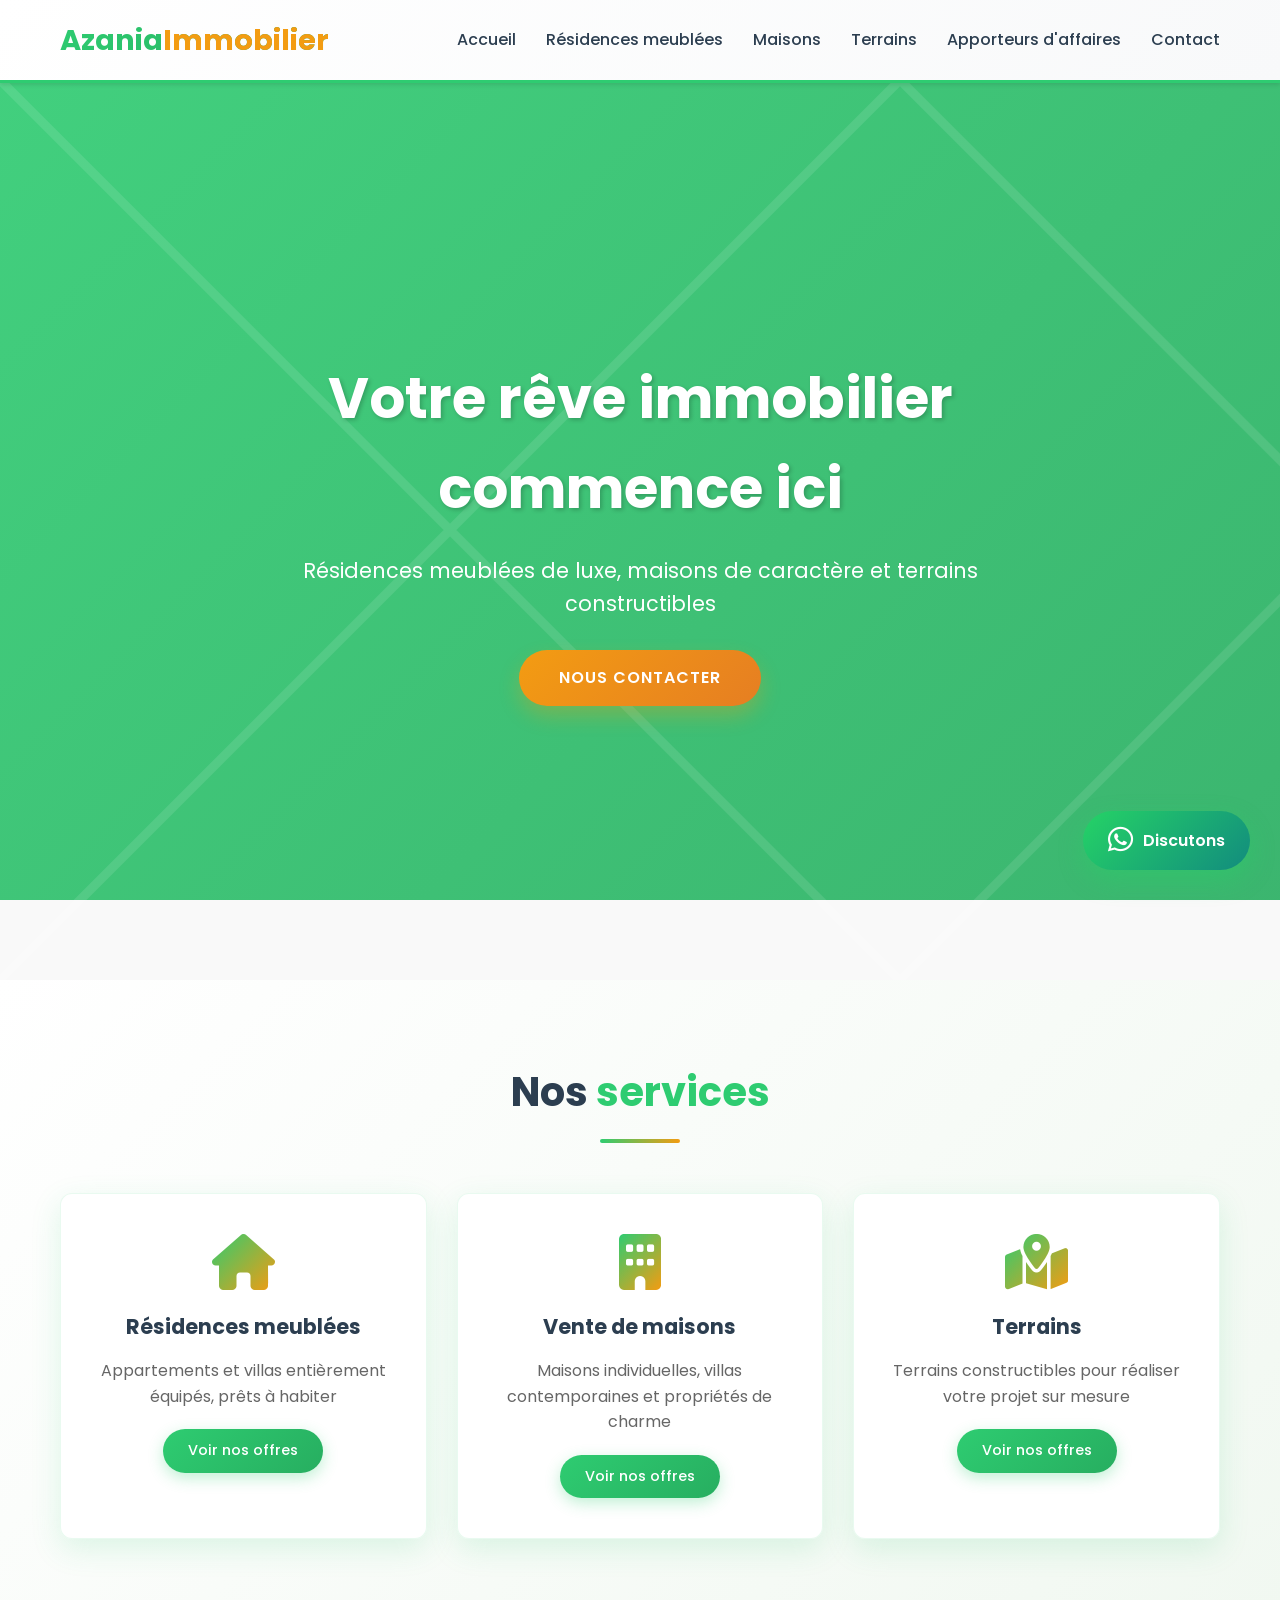
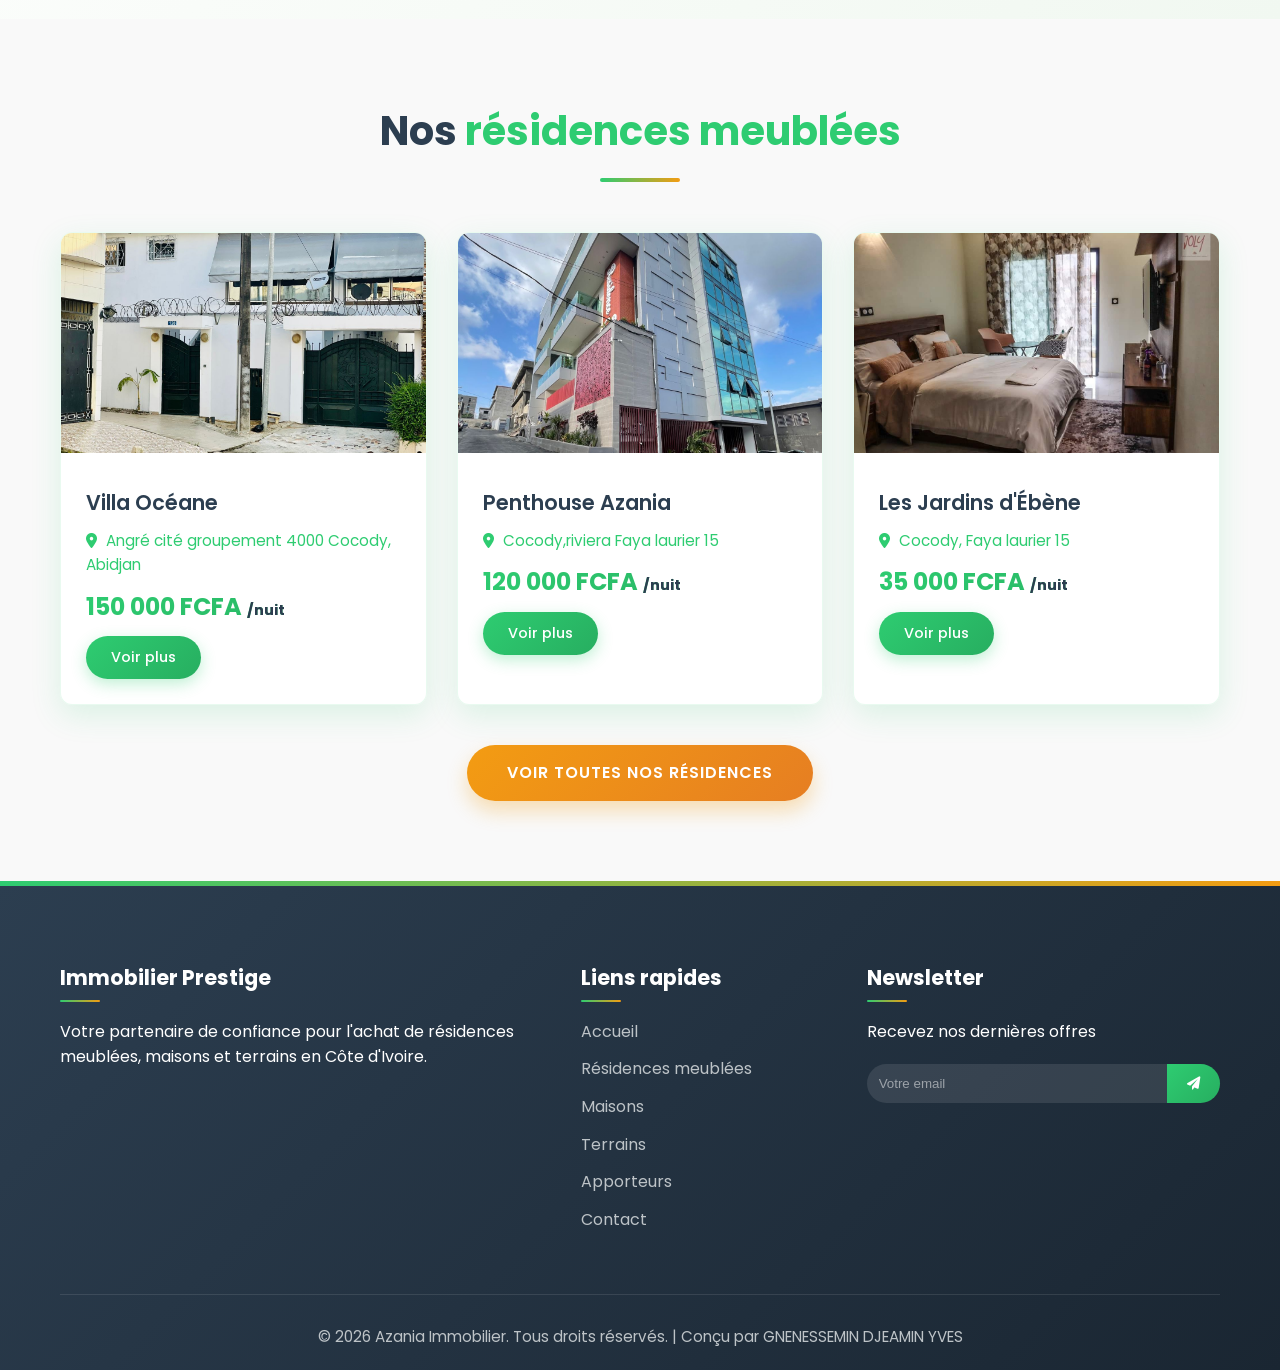
==== commit b505b776: "Add new item in my github page" ====
--- a/index.html
+++ b/index.html
@@ -5,13 +5,13 @@
     <meta charset="UTF-8">
     <meta name="viewport" content="width=device-width, initial-scale=1.0">
     <meta name="description"
-        content="Agence immobilière spécialisée dans la résidence meublée, vente de maisons et de terrains. Trouvez votre bien idéal.">
-    <title>Immobilier Prestige - Résidences meublées, Maisons & Terrains</title>
+        content="Azania Immobilier - Votre partenaire de confiance pour l'achat de résidences meublées, maisons et terrains en Côte d'Ivoire.">
+    <title>Accueil - Azania Immobilier</title>
     <link rel="stylesheet" href="style.css">
     <!-- Google Fonts -->
     <link href="https://fonts.googleapis.com/css2?family=Poppins:wght@300;400;500;600;700&display=swap"
         rel="stylesheet">
-    <!-- Font Awesome pour les icônes -->
+    <!-- Font Awesome -->
     <link rel="stylesheet" href="https://cdnjs.cloudflare.com/ajax/libs/font-awesome/6.0.0/css/all.min.css">
 </head>
 
@@ -20,16 +20,16 @@
     <header>
         <div class="container">
             <div class="logo">
-                <h1>Immobilier<span>Prestige</span></h1>
+                <h1>Azania<span>Immobilier</span></h1>
             </div>
             <nav>
                 <ul>
-                    <li><a href="#accueil">Accueil</a></li>
-                    <li><a href="#residences">Résidences meublées</a></li>
-                    <li><a href="#maisons">Maisons</a></li>
-                    <li><a href="#terrains">Terrains</a></li>
-                    <li><a href="#business">Apporteurs</a></li>
-                    <li><a href="#contact">Contact</a></li>
+                    <li><a href="index.html">Accueil</a></li>
+                    <li><a href="residences.html">Résidences meublées</a></li>
+                    <li><a href="maisons.html">Maisons</a></li>
+                    <li><a href="terrains.html">Terrains</a></li>
+                    <li><a href="apporteurs.html">Apporteurs d'affaires</a></li>
+                    <li><a href="contact.html">Contact</a></li>
                 </ul>
             </nav>
             <div class="menu-toggle">
@@ -38,271 +38,84 @@
         </div>
     </header>
 
-    <!-- SECTION HERO -->
-    <section id="accueil" class="hero">
-        <div class="container">
-            <div class="hero-content">
-                <h2>Votre rêve immobilier commence ici</h2>
-                <p>Résidences meublées de luxe, maisons de caractère et terrains constructibles</p>
-                <a href="#contact" class="btn">Nous contacter</a>
-            </div>
-        </div>
-    </section>
-
-    <!-- SECTION SERVICES -->
-    <section class="services">
-        <div class="container">
-            <h2 class="section-title">Nos <span>services</span></h2>
-            <div class="services-grid">
-                <div class="service-card">
-                    <i class="fas fa-home"></i>
-                    <h3>Résidences meublées</h3>
-                    <p>Appartements et villas entièrement équipés, prêts à habiter</p>
-                </div>
-                <div class="service-card">
-                    <i class="fas fa-building"></i>
-                    <h3>Vente de maisons</h3>
-                    <p>Maisons individuelles, villas contemporaines et propriétés de charme</p>
-                </div>
-                <div class="service-card">
-                    <i class="fas fa-map-marked-alt"></i>
-                    <h3>Terrains</h3>
-                    <p>Terrains constructibles pour réaliser votre projet sur mesure</p>
+    <main>
+        <!-- SECTION HERO -->
+        <section class="hero">
+            <div class="container">
+                <div class="hero-content">
+                    <h2>Votre rêve immobilier commence ici</h2>
+                    <p>Résidences meublées de luxe, maisons de caractère et terrains constructibles</p>
+                    <a href="contact.html" class="btn">Nous contacter</a>
                 </div>
             </div>
-        </div>
-    </section>
+        </section>
 
-    <!-- SECTION RÉSIDENCES MEUBLÉES -->
-    <section id="residences" class="properties">
-        <div class="container">
-            <h2 class="section-title">Résidences <span>meublées</span></h2>
-            <div class="properties-grid">
-                <div class="property-card">
-                    <img src="images/residence1.jpg" alt="Résidence meublée de luxe">
-                    <div class="property-badge">À la une</div>
-                    <div class="property-info">
-                        <h3>Villa Océane</h3>
-                        <p class="location"><i class="fas fa-map-marker-alt"></i> Cocody, Abidjan</p>
-                        <p class="price">350 000 FCFA <span>/nuit</span></p>
-                        <p class="description">Villa 5 pièces, piscine, jardin, entièrement meublée</p>
-                        <button class="btn-reservation" onclick="openPaymentModal('Villa Océane', 350000)">
-                            <i class="fas fa-calendar-check"></i> Réserver maintenant
-                        </button>
-                        <a href="#" class="btn-small">Voir détails</a>
+        <!-- SECTION SERVICES -->
+        <section class="services">
+            <div class="container">
+                <h2 class="section-title">Nos <span>services</span></h2>
+                <div class="services-grid">
+                    <div class="service-card">
+                        <i class="fas fa-home"></i>
+                        <h3>Résidences meublées</h3>
+                        <p>Appartements et villas entièrement équipés, prêts à habiter</p>
+                        <a href="residences.html" class="btn-small">Voir nos offres</a>
                     </div>
-                </div>
-                <div class="property-card">
-                    <img src="images/residence2.jpg" alt="Appartement meublé">
-                    <div class="property-info">
-                        <h3>Résidence les Palmiers</h3>
-                        <p class="location"><i class="fas fa-map-marker-alt"></i> Marcory, Abidjan</p>
-                        <p class="price">85 000 FCFA <span>/nuit</span></p>
-                        <p class="description">Appartement 3 pièces, vue mer, meublé design</p>
-                        <button class="btn-reservation" onclick="openPaymentModal('Résidence les Palmiers', 85000)">
-                            <i class="fas fa-calendar-check"></i> Réserver maintenant
-                        </button>
-                        <a href="#" class="btn-small">Voir détails</a>
+                    <div class="service-card">
+                        <i class="fas fa-building"></i>
+                        <h3>Vente de maisons</h3>
+                        <p>Maisons individuelles, villas contemporaines et propriétés de charme</p>
+                        <a href="maisons.html" class="btn-small">Voir nos offres</a>
                     </div>
-                </div>
-                <div class="property-card">
-                    <img src="images/residence3.jpg" alt="Studio meublé">
-                    <div class="property-info">
-                        <h3>Les Jardins d'Ébène</h3>
-                        <p class="location"><i class="fas fa-map-marker-alt"></i> Plateau, Abidjan</p>
-                        <p class="price">45 000 FCFA <span>/nuit</span></p>
-                        <p class="description">Studio 2 pièces, centre-ville, meublé haut standing</p>
-                        <button class="btn-reservation" onclick="openPaymentModal('Les Jardins d\'Ébène', 45000)">
-                            <i class="fas fa-calendar-check"></i> Réserver maintenant
-                        </button>
-                        <a href="#" class="btn-small">Voir détails</a>
+                    <div class="service-card">
+                        <i class="fas fa-map-marked-alt"></i>
+                        <h3>Terrains</h3>
+                        <p>Terrains constructibles pour réaliser votre projet sur mesure</p>
+                        <a href="terrains.html" class="btn-small">Voir nos offres</a>
                     </div>
                 </div>
             </div>
-        </div>
-    </section>
+        </section>
 
-    <!-- SECTION MAISONS -->
-    <section id="maisons" class="properties">
-        <div class="container">
-            <h2 class="section-title">Maisons <span>à vendre</span></h2>
-            <div class="properties-grid">
-                <div class="property-card">
-                    <img src="images/maison1.jpg" alt="Maison moderne">
-                    <div class="property-info">
-                        <h3>Villa Souveraine</h3>
-                        <p class="location"><i class="fas fa-map-marker-alt"></i> Bingerville</p>
-                        <p class="price">120 000 000 FCFA</p>
-                        <p class="description">Villa 4 pièces, grand terrain 500m², piscine</p>
-                        <a href="#" class="btn-small">Voir détails</a>
+        <!-- SECTION RÉSIDENCES (APERÇU) -->
+        <section class="properties">
+            <div class="container">
+                <h2 class="section-title">Nos <span>résidences meublées</span></h2>
+                <div class="properties-grid">
+                    <div class="property-card">
+                        <img src="images/residence1.jpg" alt="Résidence meublée de luxe">
+                        <div class="property-info">
+                            <h3>Villa Océane</h3>
+                            <p class="location"><i class="fas fa-map-marker-alt"></i> Angré cité groupement 4000 Cocody, Abidjan</p>
+                            <p class="price">150 000 FCFA <span>/nuit</span></p>
+                            <a href="residences.html" class="btn-small">Voir plus</a>
+                        </div>
+                    </div>
+                    <div class="property-card">
+                        <img src="images/penthouse Azania.jpg" alt="Appartement meublé">
+                        <div class="property-info">
+                            <h3>Penthouse Azania</h3>
+                            <p class="location"><i class="fas fa-map-marker-alt"></i> Cocody,riviera Faya laurier 15</p>
+                            <p class="price">120 000 FCFA <span>/nuit</span></p>
+                            <a href="residences.html" class="btn-small">Voir plus</a>
+                        </div>
+                    </div>
+                    <div class="property-card">
+                        <img src="images/studio1.jpg" alt="Studio meublé">
+                        <div class="property-info">
+                            <h3>Les Jardins d'Ébène</h3>
+                            <p class="location"><i class="fas fa-map-marker-alt"></i> Cocody, Faya laurier 15</p>
+                            <p class="price">35 000 FCFA <span>/nuit</span></p>
+                            <a href="residences.html" class="btn-small">Voir plus</a>
+                        </div>
                     </div>
                 </div>
-                <div class="property-card">
-                    <img src="images/maison2.jpg" alt="Maison traditionnelle">
-                    <div class="property-info">
-                        <h3>Villa des Ambassadeurs</h3>
-                        <p class="location"><i class="fas fa-map-marker-alt"></i> Angré, Abidjan</p>
-                        <p class="price">95 000 000 FCFA</p>
-                        <p class="description">Maison 5 pièces, garage, jardin paysager</p>
-                        <a href="#" class="btn-small">Voir détails</a>
-                    </div>
-                </div>
-                <div class="property-card">
-                    <img src="images/maison3.jpg" alt="Maison contemporaine">
-                    <div class="property-info">
-                        <h3>Résidence Belle Vue</h3>
-                        <p class="location"><i class="fas fa-map-marker-alt"></i> Grand-Bassam</p>
-                        <p class="price">210 000 000 FCFA</p>
-                        <p class="description">Villa 6 pièces, vue mer, piscine, 3 chambres</p>
-                        <a href="#" class="btn-small">Voir détails</a>
-                    </div>
+                <div class="text-center" style="text-align: center; margin-top: 40px;">
+                    <a href="residences.html" class="btn">Voir toutes nos résidences</a>
                 </div>
             </div>
-        </div>
-    </section>
-
-    <!-- SECTION TERRAINS -->
-    <section id="terrains" class="properties">
-        <div class="container">
-            <h2 class="section-title">Terrains <span>constructibles</span></h2>
-            <div class="properties-grid">
-                <div class="property-card">
-                    <img src="images/terrain1.jpg" alt="Terrain constructible">
-                    <div class="property-info">
-                        <h3>Lotissement les Hibiscus</h3>
-                        <p class="location"><i class="fas fa-map-marker-alt"></i> Bingerville</p>
-                        <p class="price">25 000 000 FCFA</p>
-                        <p class="description">Terrain 300m², viabilisé, zone résidentielle</p>
-                        <a href="#" class="btn-small">Voir détails</a>
-                    </div>
-                </div>
-                <div class="property-card">
-                    <img src="images/terrain2.jpg" alt="Terrain viabilisé">
-                    <div class="property-info">
-                        <h3>Domaine de la Paix</h3>
-                        <p class="location"><i class="fas fa-map-marker-alt"></i> Jacqueville</p>
-                        <p class="price">35 000 000 FCFA</p>
-                        <p class="description">Terrain 500m², vue lagune, accès facile</p>
-                        <a href="#" class="btn-small">Voir détails</a>
-                    </div>
-                </div>
-                <div class="property-card">
-                    <img src="images/terrain3.jpg" alt="Terrain résidentiel">
-                    <div class="property-info">
-                        <h3>Parcelle Azur</h3>
-                        <p class="location"><i class="fas fa-map-marker-alt"></i> Anyama</p>
-                        <p class="price">18 000 000 FCFA</p>
-                        <p class="description">Terrain 400m², borné, prêt à construire</p>
-                        <a href="#" class="btn-small">Voir détails</a>
-                    </div>
-                </div>
-            </div>
-        </div>
-    </section>
-
-    <!-- ===== NOUVEAU : SECTION APPORTEURS D'AFFAIRES ===== -->
-    <section id="business" class="business-section">
-        <div class="container">
-            <h2 class="section-title">Espace <span>Apporteurs d'Affaires</span></h2>
-            <div class="business-content">
-                <div class="business-info">
-                    <h3>Devenez notre partenaire</h3>
-                    <p>Vous connaissez des personnes cherchant à acheter ou louer ? Devenez apporteur d'affaires et
-                        gagnez des commissions attractives !</p>
-
-                    <div class="stats-mini">
-                        <div class="stat-mini">
-                            <span class="stat-mini-number">5%</span>
-                            <span class="stat-mini-label">Commission</span>
-                        </div>
-                        <div class="stat-mini">
-                            <span class="stat-mini-number">24/7</span>
-                            <span class="stat-mini-label">Support</span>
-                        </div>
-                        <div class="stat-mini">
-                            <span class="stat-mini-number">100+</span>
-                            <span class="stat-mini-label">Partenaires</span>
-                        </div>
-                    </div>
-
-                    <a href="https://wa.me/2250123456789?text=Bonjour%2C%20je%20souhaite%20devenir%20apporteur%20d'affaires%20chez%20Immobilier%20Prestige"
-                        class="btn business-btn" target="_blank">
-                        <i class="fab fa-whatsapp"></i> Rejoindre l'équipe
-                    </a>
-                </div>
-
-                <div class="business-chat">
-                    <h3><i class="fab fa-whatsapp"></i> Chat Communautaire</h3>
-                    <p>Échangez avec d'autres apporteurs et notre équipe</p>
-                    <div class="chat-preview">
-                        <div class="chat-message">
-                            <strong>Marie K.:</strong> J'ai un client pour la villa Océane !
-                        </div>
-                        <div class="chat-message">
-                            <strong>Support:</strong> Super ! Envoie-nous les détails en privé.
-                        </div>
-                        <div class="chat-message">
-                            <strong>Jean-Paul:</strong> Commission reçue, merci !
-                        </div>
-                    </div>
-                    <a href="https://chat.whatsapp.com/LIEN_DU_GROUPE" class="btn-small" target="_blank">
-                        Rejoindre le groupe WhatsApp
-                    </a>
-                    <p class="chat-note">*Créez un groupe WhatsApp et mettez le lien ici</p>
-                </div>
-            </div>
-        </div>
-    </section>
-
-    <!-- SECTION CONTACT -->
-    <section id="contact" class="contact">
-        <div class="container">
-            <h2 class="section-title">Contactez-<span>nous</span></h2>
-            <div class="contact-content">
-                <div class="contact-info">
-                    <h3>Nos coordonnées</h3>
-                    <p><i class="fas fa-map-marker-alt"></i> 123 Rue des Immeubles, Cocody, Abidjan</p>
-                    <p><i class="fas fa-phone"></i> +225 01 23 45 67 89</p>
-                    <p><i class="fas fa-envelope"></i> contact@immobilier-prestige.ci</p>
-                    <p><i class="fas fa-clock"></i> Lun-Ven: 8h-18h | Sam: 9h-13h</p>
-
-                    <div class="social-media">
-                        <a href="#"><i class="fab fa-facebook"></i></a>
-                        <a href="#"><i class="fab fa-instagram"></i></a>
-                        <a href="#"><i class="fab fa-linkedin"></i></a>
-                        <a href="#"><i class="fab fa-whatsapp"></i></a>
-                    </div>
-                </div>
-                <div class="contact-form">
-                    <form action="#" method="post">
-                        <div class="form-group">
-                            <input type="text" name="nom" placeholder="Votre nom" required>
-                        </div>
-                        <div class="form-group">
-                            <input type="email" name="email" placeholder="Votre email" required>
-                        </div>
-                        <div class="form-group">
-                            <input type="text" name="telephone" placeholder="Votre téléphone">
-                        </div>
-                        <div class="form-group">
-                            <select name="sujet">
-                                <option value="">Choisissez un sujet</option>
-                                <option value="residence">Résidence meublée</option>
-                                <option value="maison">Achat de maison</option>
-                                <option value="terrain">Achat de terrain</option>
-                                <option value="apporteur">Devenir apporteur</option>
-                                <option value="autre">Autre demande</option>
-                            </select>
-                        </div>
-                        <div class="form-group">
-                            <textarea name="message" placeholder="Votre message" rows="5" required></textarea>
-                        </div>
-                        <button type="submit" class="btn">Envoyer</button>
-                    </form>
-                </div>
-            </div>
-        </div>
-    </section>
+        </section>
+    </main>
 
     <!-- FOOTER -->
     <footer>
@@ -316,12 +129,12 @@
                 <div class="footer-links">
                     <h3>Liens rapides</h3>
                     <ul>
-                        <li><a href="#accueil">Accueil</a></li>
-                        <li><a href="#residences">Résidences meublées</a></li>
-                        <li><a href="#maisons">Maisons</a></li>
-                        <li><a href="#terrains">Terrains</a></li>
-                        <li><a href="#business">Apporteurs</a></li>
-                        <li><a href="#contact">Contact</a></li>
+                        <li><a href="index.html">Accueil</a></li>
+                        <li><a href="residences.html">Résidences meublées</a></li>
+                        <li><a href="maisons.html">Maisons</a></li>
+                        <li><a href="terrains.html">Terrains</a></li>
+                        <li><a href="apporteurs.html">Apporteurs</a></li>
+                        <li><a href="contact.html">Contact</a></li>
                     </ul>
                 </div>
                 <div class="footer-newsletter">
@@ -334,204 +147,18 @@
                 </div>
             </div>
             <div class="footer-bottom">
-                <p>&copy; 2026 Immobilier Prestige. Tous droits réservés. | Conçu par GNENESSEMIN DJEAMIN YVES</p>
+                <p>&copy; 2026 Azania Immobilier. Tous droits réservés. | Conçu par GNENESSEMIN DJEAMIN YVES</p>
             </div>
         </div>
     </footer>
 
-    <!-- ===== NOUVEAU : BOUTON WHATSAPP FLOTTANT ===== -->
-    <a href="https://wa.me/2250123456789?text=Bonjour%20Immobilier%20Prestige%2C%20je%20suis%20int%C3%A9ress%C3%A9%20par%20vos%20biens"
-        class="whatsapp-float" target="_blank">
+    <!-- BOUTON WHATSAPP FLOTTANT -->
+    <a href="https://wa.me/2250123456789?text=Bonjour%20Immobilier%20Prestige" class="whatsapp-float" target="_blank">
         <i class="fab fa-whatsapp"></i>
         <span>Discutons</span>
     </a>
 
-    <!-- ===== NOUVEAU : MODAL DE PAIEMENT ===== -->
-    <div id="paymentModal" class="modal">
-        <div class="modal-content">
-            <span class="close-modal" onclick="closePaymentModal()">&times;</span>
-            <h2>Réserver <span id="modalPropertyName"></span></h2>
-
-            <form id="paymentForm" onsubmit="handlePaymentSubmit(event)">
-                <div class="modal-dates">
-                    <div class="form-group">
-                        <label>Date d'arrivée</label>
-                        <input type="date" id="checkin" required>
-                    </div>
-                    <div class="form-group">
-                        <label>Date de départ</label>
-                        <input type="date" id="checkout" required>
-                    </div>
-                </div>
-
-                <div class="modal-guests">
-                    <div class="form-group">
-                        <label>Nombre de personnes</label>
-                        <select id="guests">
-                            <option value="1">1 personne</option>
-                            <option value="2">2 personnes</option>
-                            <option value="3">3 personnes</option>
-                            <option value="4">4 personnes</option>
-                            <option value="5">5+ personnes</option>
-                        </select>
-                    </div>
-                </div>
-
-                <div class="modal-price-breakdown">
-                    <h3>Détail du prix</h3>
-                    <p><span id="pricePerNight">0</span> FCFA x <span id="numberOfNights">1</span> nuit(s)</p>
-                    <p class="total-price">Total: <span id="totalPrice">0</span> FCFA</p>
-                </div>
-
-                <div class="modal-payment-methods">
-                    <h3>Choisissez votre moyen de paiement</h3>
-                    <div class="payment-options">
-                        <label class="payment-option">
-                            <input type="radio" name="payment" value="orange" checked>
-                            <img src="https://logo.clearbit.com/orange.ci" alt="Orange Money">
-                            <span>Orange Money</span>
-                        </label>
-                        <label class="payment-option">
-                            <input type="radio" name="payment" value="mtn">
-                            <img src="https://logo.clearbit.com/mtn.com" alt="MTN Money">
-                            <span>MTN Money</span>
-                        </label>
-                        <label class="payment-option">
-                            <input type="radio" name="payment" value="wave">
-                            <img src="https://logo.clearbit.com/wave.com" alt="Wave">
-                            <span>Wave</span>
-                        </label>
-                        <label class="payment-option">
-                            <input type="radio" name="payment" value="card">
-                            <i class="fas fa-credit-card"></i>
-                            <span>Carte bancaire</span>
-                        </label>
-                    </div>
-                </div>
-
-                <button type="submit" class="btn" style="width: 100%; margin-top: 20px;">
-                    <i class="fas fa-lock"></i> Payer maintenant
-                </button>
-
-                <p class="payment-note">
-                    <i class="fas fa-shield-alt"></i> Paiement sécurisé. Vous recevrez une confirmation par WhatsApp.
-                </p>
-            </form>
-
-            <div class="whatsapp-confirmation" id="whatsappConfirmation" style="display: none;">
-                <p>✅ Demande envoyée ! Vous allez être redirigé vers WhatsApp pour confirmer.</p>
-            </div>
-        </div>
-    </div>
-
-    <!-- Script JavaScript -->
-    <script>
-        // Menu mobile
-        const menuToggle = document.querySelector('.menu-toggle');
-        const nav = document.querySelector('nav ul');
-
-        if (menuToggle) {
-            menuToggle.addEventListener('click', () => {
-                nav.classList.toggle('active');
-            });
-        }
-
-        // Smooth scroll pour les liens
-        document.querySelectorAll('a[href^="#"]').forEach(anchor => {
-            anchor.addEventListener('click', function (e) {
-                e.preventDefault();
-                const target = document.querySelector(this.getAttribute('href'));
-                if (target) {
-                    target.scrollIntoView({
-                        behavior: 'smooth',
-                        block: 'start'
-                    });
-                }
-            });
-        });
-
-        // Animation au scroll
-        window.addEventListener('scroll', () => {
-            const header = document.querySelector('header');
-            if (window.scrollY > 100) {
-                header.style.backgroundColor = 'rgba(255,255,255,0.95)';
-                header.style.boxShadow = '0 2px 10px rgba(0,0,0,0.1)';
-            } else {
-                header.style.backgroundColor = '#fff';
-                header.style.boxShadow = '0 2px 4px rgba(0,0,0,0.1)';
-            }
-        });
-
-        // ===== MODAL DE PAIEMENT =====
-        function openPaymentModal(propertyName, pricePerNight) {
-            document.getElementById('modalPropertyName').textContent = propertyName;
-            document.getElementById('pricePerNight').textContent = pricePerNight;
-            document.getElementById('paymentModal').style.display = 'block';
-            calculateTotal();
-        }
-
-        function closePaymentModal() {
-            document.getElementById('paymentModal').style.display = 'none';
-            document.getElementById('paymentForm').style.display = 'block';
-            document.getElementById('whatsappConfirmation').style.display = 'none';
-        }
-
-        // Calcul automatique du prix total
-        document.getElementById('checkin')?.addEventListener('change', calculateTotal);
-        document.getElementById('checkout')?.addEventListener('change', calculateTotal);
-
-        function calculateTotal() {
-            const checkin = document.getElementById('checkin')?.value;
-            const checkout = document.getElementById('checkout')?.value;
-            const pricePerNight = parseInt(document.getElementById('pricePerNight')?.textContent || '0');
-
-            if (checkin && checkout && checkout > checkin) {
-                const nights = Math.ceil((new Date(checkout) - new Date(checkin)) / (1000 * 60 * 60 * 24));
-                document.getElementById('numberOfNights').textContent = nights;
-                document.getElementById('totalPrice').textContent = nights * pricePerNight;
-            }
-        }
-
-        // Soumission du formulaire
-        function handlePaymentSubmit(event) {
-            event.preventDefault();
-
-            const propertyName = document.getElementById('modalPropertyName').textContent;
-            const checkin = document.getElementById('checkin').value;
-            const checkout = document.getElementById('checkout').value;
-            const guests = document.getElementById('guests').value;
-            const totalPrice = document.getElementById('totalPrice').textContent;
-            const paymentMethod = document.querySelector('input[name="payment"]:checked')?.value || 'orange';
-
-            // Message WhatsApp
-            const message = `*NOUVELLE RÉSERVATION*
-            
-🏠 *Propriété:* ${propertyName}
-📅 *Arrivée:* ${checkin}
-📅 *Départ:* ${checkout}
-👥 *Personnes:* ${guests}
-💰 *Total:* ${totalPrice} FCFA
-💳 *Paiement:* ${paymentMethod.toUpperCase()}`;
-
-            // Redirection WhatsApp
-            window.open(`https://wa.me/2250123456789?text=${encodeURIComponent(message)}`, '_blank');
-
-            // Afficher confirmation
-            document.getElementById('paymentForm').style.display = 'none';
-            document.getElementById('whatsappConfirmation').style.display = 'block';
-
-            // Fermer après 3 secondes
-            setTimeout(closePaymentModal, 3000);
-        }
-
-        // Fermer le modal en cliquant dehors
-        window.onclick = function (event) {
-            const modal = document.getElementById('paymentModal');
-            if (event.target == modal) {
-                closePaymentModal();
-            }
-        }
-    </script>
+    <script src="script.js"></script>
 </body>
 
 </html>
--- a/style.css
+++ b/style.css
@@ -111,6 +111,24 @@
     color: var(--primary-color);
 }
 
+/* ===== PAGE HEADER ===== */
+.page-header {
+    background: linear-gradient(135deg, var(--primary-light), var(--primary-color));
+    color: white;
+    padding: 60px 0;
+    text-align: center;
+    margin-top: 80px;
+}
+
+.page-header h1 {
+    font-size: 2.5rem;
+    margin-bottom: 15px;
+}
+
+.page-header span {
+    color: var(--secondary-color);
+}
+
 /* ===== HERO SECTION ===== */
 .hero {
     background: linear-gradient(135deg, rgba(46, 204, 113, 0.9) 0%, rgba(39, 174, 96, 0.9) 100%), url('images/hero-bg.jpg');
@@ -194,7 +212,6 @@
     text-transform: uppercase;
     letter-spacing: 1px;
     box-shadow: 0 10px 20px rgba(243, 156, 18, 0.3);
-    animation: fadeInUp 1s ease 0.4s both;
 }
 
 .btn:hover {
@@ -222,24 +239,19 @@
     box-shadow: 0 8px 20px rgba(46, 204, 113, 0.4);
 }
 
+.text-center {
+    text-align: center;
+}
+
 /* ===== SECTIONS ===== */
 section {
-    padding: 100px 0;
-    position: relative;
-}
-
-section:nth-child(even) {
-    background-color: var(--text-light);
-}
-
-section:nth-child(odd) {
-    background: linear-gradient(135deg, #f8f9fa 0%, #e8f5e9 100%);
+    padding: 80px 0;
 }
 
 .section-title {
     text-align: center;
-    font-size: 2.8rem;
-    margin-bottom: 60px;
+    font-size: 2.5rem;
+    margin-bottom: 50px;
     position: relative;
     color: var(--text-dark);
     font-weight: 700;
@@ -252,10 +264,10 @@
 .section-title::after {
     content: '';
     display: block;
-    width: 100px;
+    width: 80px;
     height: 4px;
     background: linear-gradient(90deg, var(--primary-color), var(--secondary-color));
-    margin: 20px auto 0;
+    margin: 15px auto 0;
     border-radius: 2px;
 }
 
@@ -336,6 +348,7 @@
 
 .service-card p {
     color: #666;
+    margin-bottom: 20px;
 }
 
 /* ===== PROPERTIES ===== */
@@ -453,7 +466,7 @@
     transform: translateY(-2px);
 }
 
-/* ===== NOUVELLE SECTION APPORTEURS ===== */
+/* ===== BUSINESS SECTION ===== */
 .business-section {
     background: linear-gradient(135deg, #f8f9fa 0%, #e8f5e9 100%);
     padding: 80px 0;
@@ -560,6 +573,234 @@
     color: #999;
     margin-top: 10px;
     font-style: italic;
+}
+
+/* ===== CONTACT ===== */
+.contact-section {
+    background: linear-gradient(135deg, var(--primary-light) 0%, #d5f0e8 100%);
+    padding: 80px 0;
+    margin-top: 80px;
+}
+
+.contact-content {
+    display: grid;
+    grid-template-columns: 1fr 1fr;
+    gap: 50px;
+}
+
+.contact-info {
+    background: linear-gradient(135deg, var(--text-light) 0%, #ffffff 100%);
+    padding: 40px;
+    border-radius: var(--border-radius);
+    box-shadow: var(--shadow);
+    border: 1px solid rgba(46, 204, 113, 0.1);
+}
+
+.contact-info h3 {
+    font-size: 1.8rem;
+    margin-bottom: 25px;
+    color: var(--text-dark);
+    position: relative;
+    display: inline-block;
+}
+
+.contact-info h3::after {
+    content: '';
+    position: absolute;
+    bottom: -10px;
+    left: 0;
+    width: 60px;
+    height: 3px;
+    background: linear-gradient(90deg, var(--primary-color), var(--secondary-color));
+    border-radius: 2px;
+}
+
+.contact-info p {
+    margin-bottom: 20px;
+    display: flex;
+    align-items: center;
+    gap: 15px;
+    color: var(--text-dark);
+}
+
+.contact-info i {
+    width: 40px;
+    height: 40px;
+    background: linear-gradient(135deg, var(--primary-light), #e8f5e9);
+    color: var(--primary-color);
+    border-radius: 50%;
+    display: flex;
+    align-items: center;
+    justify-content: center;
+    font-size: 1.2rem;
+}
+
+.social-media {
+    margin-top: 30px;
+    display: flex;
+    gap: 15px;
+}
+
+.social-media a {
+    display: flex;
+    align-items: center;
+    justify-content: center;
+    width: 45px;
+    height: 45px;
+    background: linear-gradient(135deg, var(--primary-color), var(--primary-dark));
+    color: var(--text-light);
+    border-radius: 50%;
+    transition: var(--transition);
+    box-shadow: 0 5px 15px rgba(46, 204, 113, 0.3);
+}
+
+.social-media a:hover {
+    background: linear-gradient(135deg, var(--secondary-color), #e67e22);
+    transform: translateY(-5px) scale(1.1);
+}
+
+.contact-form {
+    background: linear-gradient(135deg, var(--text-light) 0%, #ffffff 100%);
+    padding: 40px;
+    border-radius: var(--border-radius);
+    box-shadow: var(--shadow);
+    border: 1px solid rgba(46, 204, 113, 0.1);
+}
+
+.contact-form .form-group {
+    margin-bottom: 20px;
+}
+
+.contact-form input,
+.contact-form select,
+.contact-form textarea {
+    width: 100%;
+    padding: 15px;
+    border: 2px solid transparent;
+    border-radius: var(--border-radius-small);
+    font-family: inherit;
+    background: linear-gradient(135deg, #f8f9fa 0%, #e9ecef 100%);
+    transition: var(--transition);
+}
+
+.contact-form input:focus,
+.contact-form select:focus,
+.contact-form textarea:focus {
+    outline: none;
+    border-color: var(--primary-color);
+    background: var(--text-light);
+    box-shadow: 0 0 0 4px rgba(46, 204, 113, 0.1);
+}
+
+.contact-form button {
+    width: 100%;
+}
+
+/* ===== FOOTER ===== */
+footer {
+    background: linear-gradient(135deg, #2c3e50 0%, #1a2632 100%);
+    color: var(--text-light);
+    padding: 80px 0 20px;
+    position: relative;
+}
+
+footer::before {
+    content: '';
+    position: absolute;
+    top: 0;
+    left: 0;
+    right: 0;
+    height: 5px;
+    background: linear-gradient(90deg, var(--primary-color), var(--secondary-color));
+}
+
+.footer-content {
+    display: grid;
+    grid-template-columns: 2fr 1fr 1.5fr;
+    gap: 50px;
+    margin-bottom: 50px;
+}
+
+.footer-about h3,
+.footer-links h3,
+.footer-newsletter h3 {
+    margin-bottom: 25px;
+    font-size: 1.3rem;
+    position: relative;
+    display: inline-block;
+}
+
+.footer-about h3::after,
+.footer-links h3::after,
+.footer-newsletter h3::after {
+    content: '';
+    position: absolute;
+    bottom: -8px;
+    left: 0;
+    width: 40px;
+    height: 2px;
+    background: linear-gradient(90deg, var(--primary-color), var(--secondary-color));
+    border-radius: 1px;
+}
+
+.footer-links ul {
+    list-style: none;
+}
+
+.footer-links li {
+    margin-bottom: 12px;
+}
+
+.footer-links a {
+    color: var(--gray);
+    text-decoration: none;
+    transition: var(--transition);
+    display: inline-block;
+}
+
+.footer-links a:hover {
+    color: var(--primary-color);
+    transform: translateX(5px);
+}
+
+.footer-newsletter form {
+    display: flex;
+    margin-top: 20px;
+}
+
+.footer-newsletter input {
+    flex: 1;
+    padding: 12px;
+    border: none;
+    border-radius: 25px 0 0 25px;
+    background: rgba(255, 255, 255, 0.1);
+    color: var(--text-light);
+}
+
+.footer-newsletter input::placeholder {
+    color: rgba(255, 255, 255, 0.5);
+}
+
+.footer-newsletter button {
+    padding: 12px 20px;
+    background: linear-gradient(135deg, var(--primary-color), var(--primary-dark));
+    color: var(--text-light);
+    border: none;
+    border-radius: 0 25px 25px 0;
+    cursor: pointer;
+    transition: var(--transition);
+}
+
+.footer-newsletter button:hover {
+    background: linear-gradient(135deg, var(--secondary-color), #e67e22);
+}
+
+.footer-bottom {
+    text-align: center;
+    padding-top: 30px;
+    border-top: 1px solid rgba(255, 255, 255, 0.1);
+    color: var(--gray);
+    font-size: 0.95rem;
 }
 
 /* ===== BOUTON WHATSAPP FLOTTANT ===== */
@@ -713,259 +954,6 @@
     border-radius: 8px;
     color: #155724;
     font-weight: 600;
-}
-
-/* ===== CONTACT ===== */
-.contact {
-    background: linear-gradient(135deg, var(--primary-light) 0%, #d5f0e8 100%);
-    position: relative;
-    overflow: hidden;
-}
-
-.contact::before {
-    content: '';
-    position: absolute;
-    top: -50%;
-    right: -50%;
-    width: 200%;
-    height: 200%;
-    background: radial-gradient(circle, rgba(46, 204, 113, 0.1) 0%, transparent 70%);
-    animation: rotate 20s linear infinite;
-}
-
-@keyframes rotate {
-    from {
-        transform: rotate(0deg);
-    }
-
-    to {
-        transform: rotate(360deg);
-    }
-}
-
-.contact-content {
-    display: grid;
-    grid-template-columns: 1fr 1fr;
-    gap: 50px;
-    position: relative;
-    z-index: 1;
-}
-
-.contact-info {
-    background: linear-gradient(135deg, var(--text-light) 0%, #ffffff 100%);
-    padding: 40px;
-    border-radius: var(--border-radius);
-    box-shadow: var(--shadow);
-    border: 1px solid rgba(46, 204, 113, 0.1);
-}
-
-.contact-info h3 {
-    font-size: 1.8rem;
-    margin-bottom: 25px;
-    color: var(--text-dark);
-    position: relative;
-    display: inline-block;
-}
-
-.contact-info h3::after {
-    content: '';
-    position: absolute;
-    bottom: -10px;
-    left: 0;
-    width: 60px;
-    height: 3px;
-    background: linear-gradient(90deg, var(--primary-color), var(--secondary-color));
-    border-radius: 2px;
-}
-
-.contact-info p {
-    margin-bottom: 20px;
-    display: flex;
-    align-items: center;
-    gap: 15px;
-    color: var(--text-dark);
-}
-
-.contact-info i {
-    width: 40px;
-    height: 40px;
-    background: linear-gradient(135deg, var(--primary-light), #e8f5e9);
-    color: var(--primary-color);
-    border-radius: 50%;
-    display: flex;
-    align-items: center;
-    justify-content: center;
-    font-size: 1.2rem;
-}
-
-.social-media {
-    margin-top: 30px;
-    display: flex;
-    gap: 15px;
-}
-
-.social-media a {
-    display: flex;
-    align-items: center;
-    justify-content: center;
-    width: 45px;
-    height: 45px;
-    background: linear-gradient(135deg, var(--primary-color), var(--primary-dark));
-    color: var(--text-light);
-    border-radius: 50%;
-    transition: var(--transition);
-    box-shadow: 0 5px 15px rgba(46, 204, 113, 0.3);
-}
-
-.social-media a:hover {
-    background: linear-gradient(135deg, var(--secondary-color), #e67e22);
-    transform: translateY(-5px) scale(1.1);
-}
-
-.contact-form {
-    background: linear-gradient(135deg, var(--text-light) 0%, #ffffff 100%);
-    padding: 40px;
-    border-radius: var(--border-radius);
-    box-shadow: var(--shadow);
-    border: 1px solid rgba(46, 204, 113, 0.1);
-}
-
-.contact-form .form-group {
-    margin-bottom: 20px;
-}
-
-.contact-form input,
-.contact-form select,
-.contact-form textarea {
-    width: 100%;
-    padding: 15px;
-    border: 2px solid transparent;
-    border-radius: var(--border-radius-small);
-    font-family: inherit;
-    background: linear-gradient(135deg, #f8f9fa 0%, #e9ecef 100%);
-    transition: var(--transition);
-}
-
-.contact-form input:focus,
-.contact-form select:focus,
-.contact-form textarea:focus {
-    outline: none;
-    border-color: var(--primary-color);
-    background: var(--text-light);
-    box-shadow: 0 0 0 4px rgba(46, 204, 113, 0.1);
-}
-
-.contact-form button {
-    width: 100%;
-    padding: 15px;
-    font-size: 1.1rem;
-}
-
-/* ===== FOOTER ===== */
-footer {
-    background: linear-gradient(135deg, #2c3e50 0%, #1a2632 100%);
-    color: var(--text-light);
-    padding: 80px 0 20px;
-    position: relative;
-}
-
-footer::before {
-    content: '';
-    position: absolute;
-    top: 0;
-    left: 0;
-    right: 0;
-    height: 5px;
-    background: linear-gradient(90deg, var(--primary-color), var(--secondary-color));
-}
-
-.footer-content {
-    display: grid;
-    grid-template-columns: 2fr 1fr 1.5fr;
-    gap: 50px;
-    margin-bottom: 50px;
-}
-
-.footer-about h3,
-.footer-links h3,
-.footer-newsletter h3 {
-    margin-bottom: 25px;
-    font-size: 1.3rem;
-    position: relative;
-    display: inline-block;
-}
-
-.footer-about h3::after,
-.footer-links h3::after,
-.footer-newsletter h3::after {
-    content: '';
-    position: absolute;
-    bottom: -8px;
-    left: 0;
-    width: 40px;
-    height: 2px;
-    background: linear-gradient(90deg, var(--primary-color), var(--secondary-color));
-    border-radius: 1px;
-}
-
-.footer-links ul {
-    list-style: none;
-}
-
-.footer-links li {
-    margin-bottom: 12px;
-}
-
-.footer-links a {
-    color: var(--gray);
-    text-decoration: none;
-    transition: var(--transition);
-    display: inline-block;
-}
-
-.footer-links a:hover {
-    color: var(--primary-color);
-    transform: translateX(5px);
-}
-
-.footer-newsletter form {
-    display: flex;
-    margin-top: 20px;
-}
-
-.footer-newsletter input {
-    flex: 1;
-    padding: 12px;
-    border: none;
-    border-radius: 25px 0 0 25px;
-    background: rgba(255, 255, 255, 0.1);
-    color: var(--text-light);
-}
-
-.footer-newsletter input::placeholder {
-    color: rgba(255, 255, 255, 0.5);
-}
-
-.footer-newsletter button {
-    padding: 12px 20px;
-    background: linear-gradient(135deg, var(--primary-color), var(--primary-dark));
-    color: var(--text-light);
-    border: none;
-    border-radius: 0 25px 25px 0;
-    cursor: pointer;
-    transition: var(--transition);
-}
-
-.footer-newsletter button:hover {
-    background: linear-gradient(135deg, var(--secondary-color), #e67e22);
-}
-
-.footer-bottom {
-    text-align: center;
-    padding-top: 30px;
-    border-top: 1px solid rgba(255, 255, 255, 0.1);
-    color: var(--gray);
-    font-size: 0.95rem;
 }
 
 /* ===== RESPONSIVE ===== */
@@ -1020,7 +1008,7 @@
     }
 
     .section-title {
-        font-size: 2.2rem;
+        font-size: 2rem;
     }
 
     .footer-content {
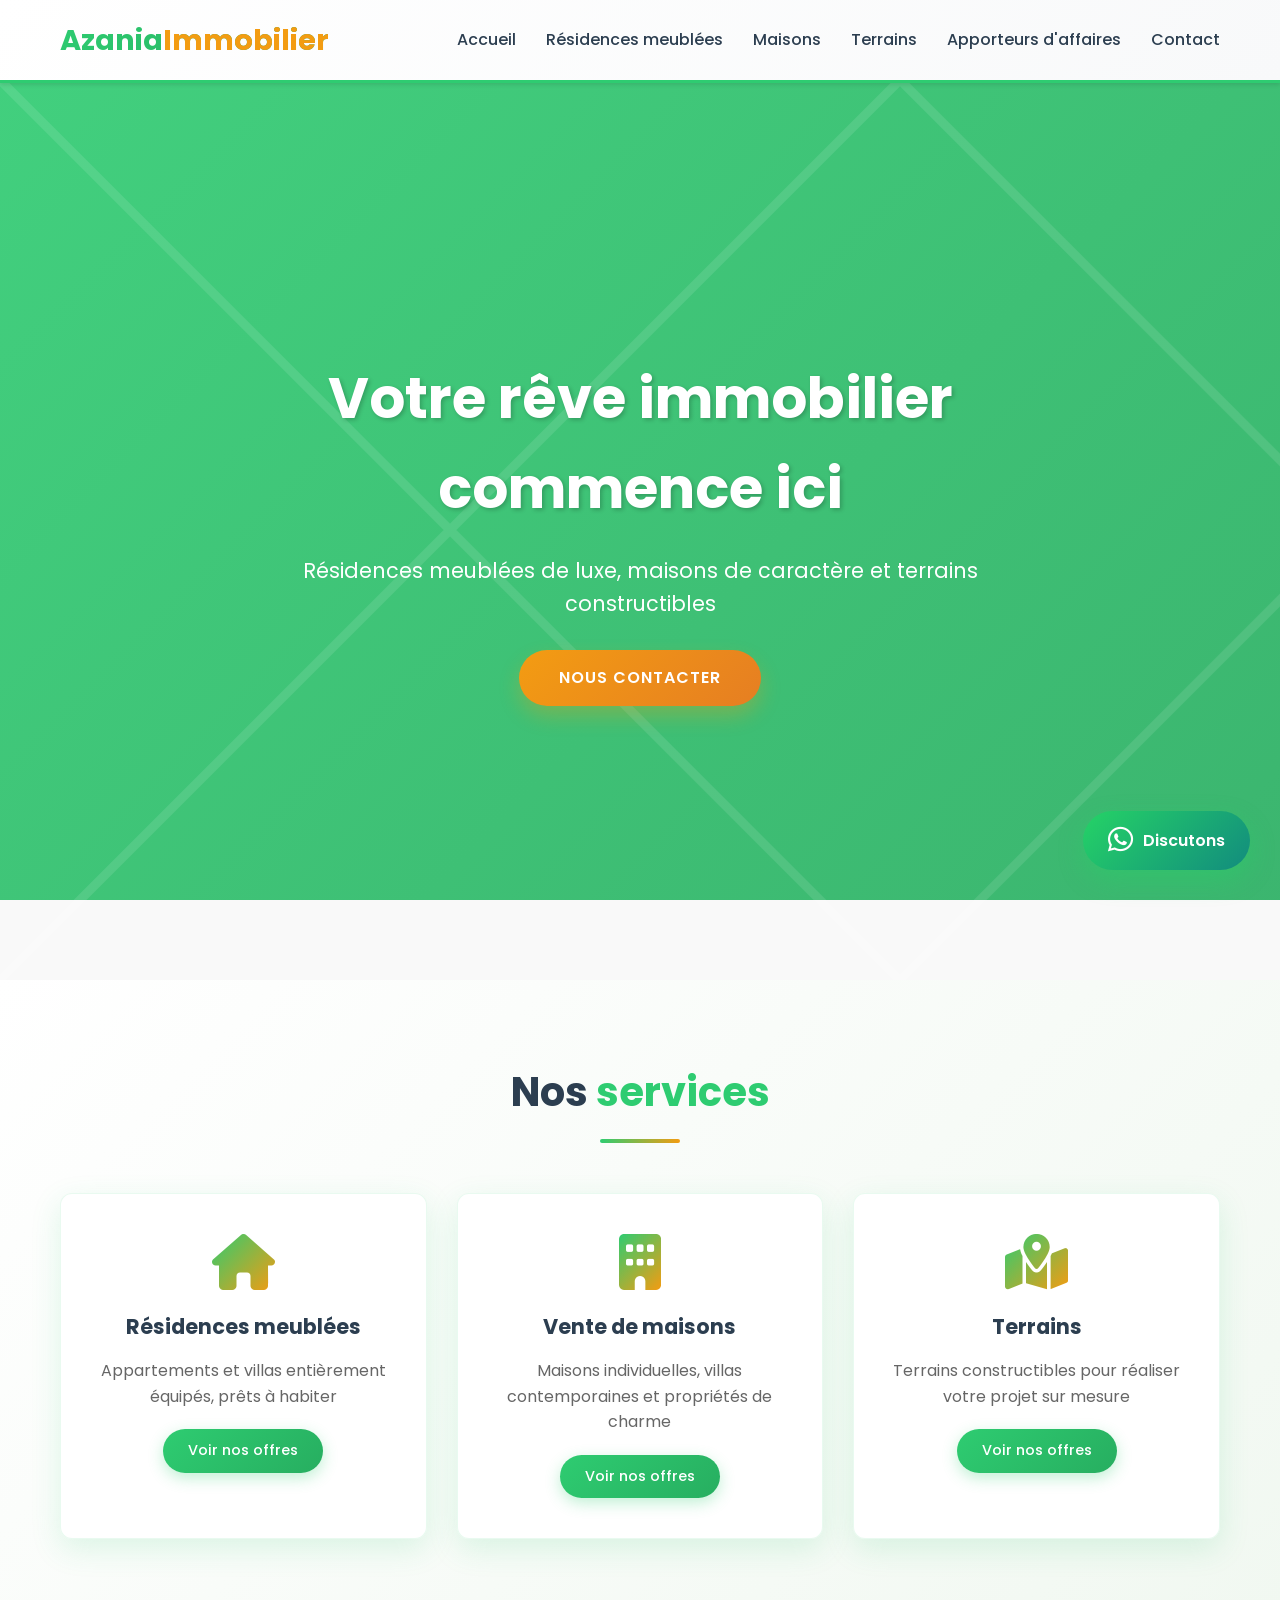
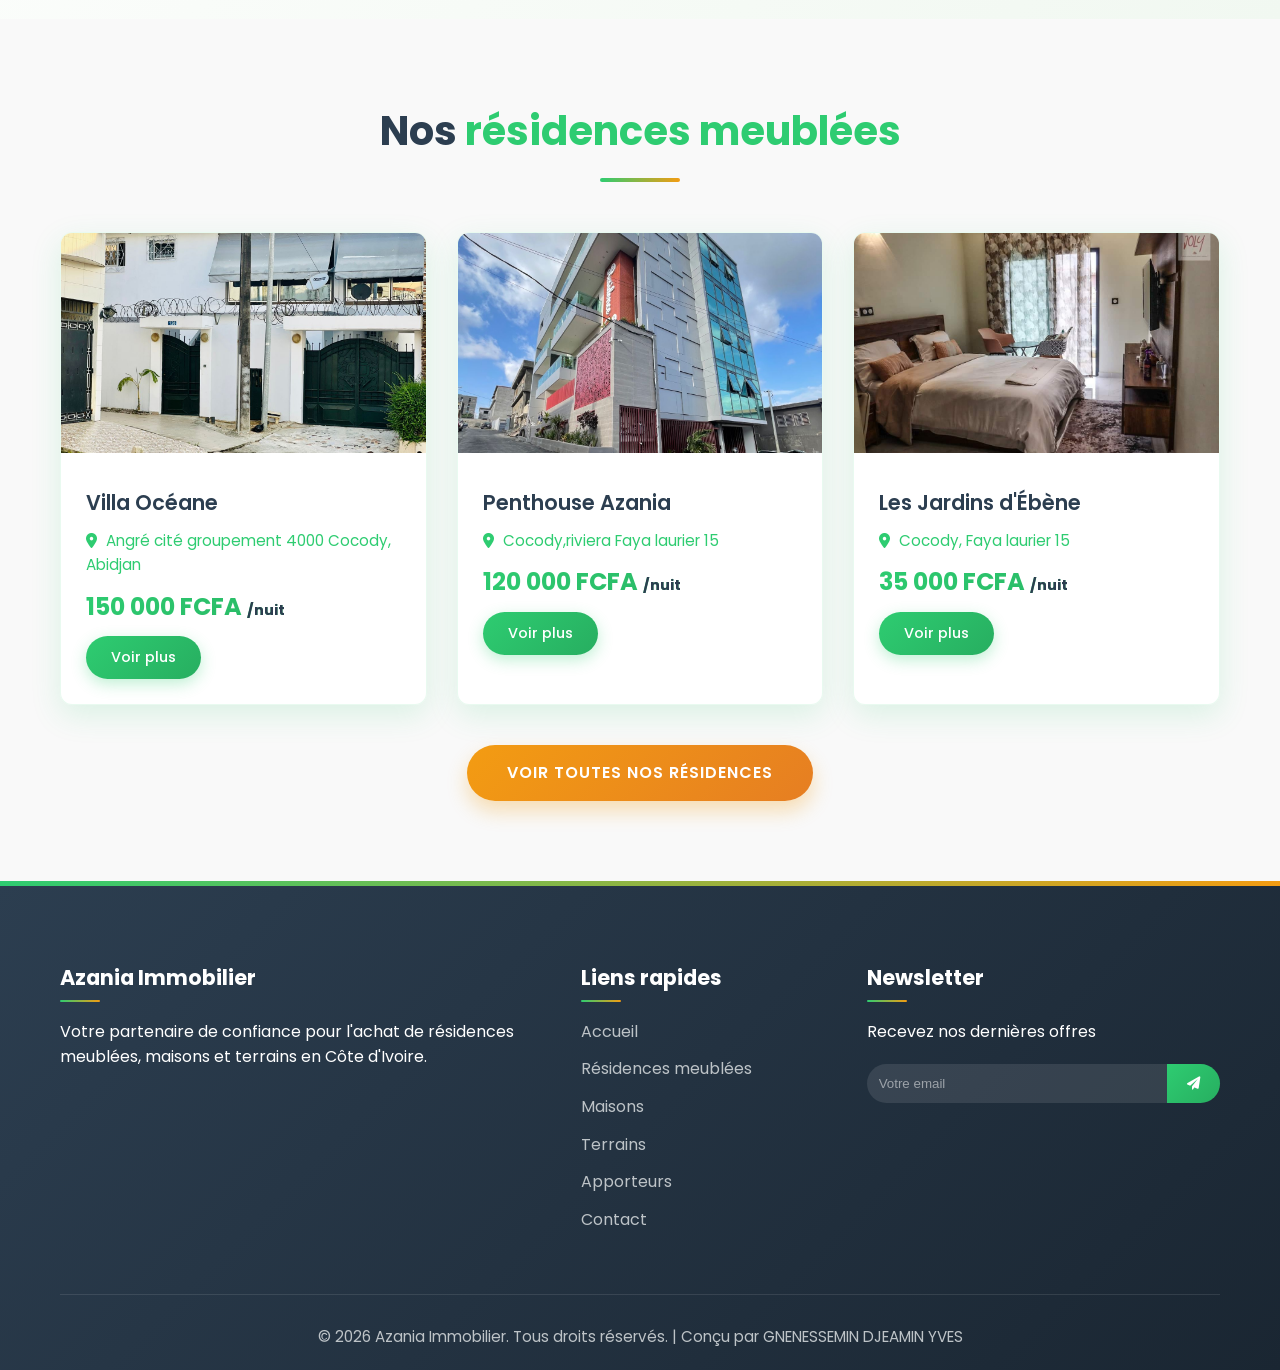
==== commit 9d4e594a: "add change in github" ====
--- a/index.html
+++ b/index.html
@@ -122,7 +122,7 @@
         <div class="container">
             <div class="footer-content">
                 <div class="footer-about">
-                    <h3>Immobilier Prestige</h3>
+                    <h3>Azania Immobilier</h3>
                     <p>Votre partenaire de confiance pour l'achat de résidences meublées, maisons et terrains en Côte
                         d'Ivoire.</p>
                 </div>
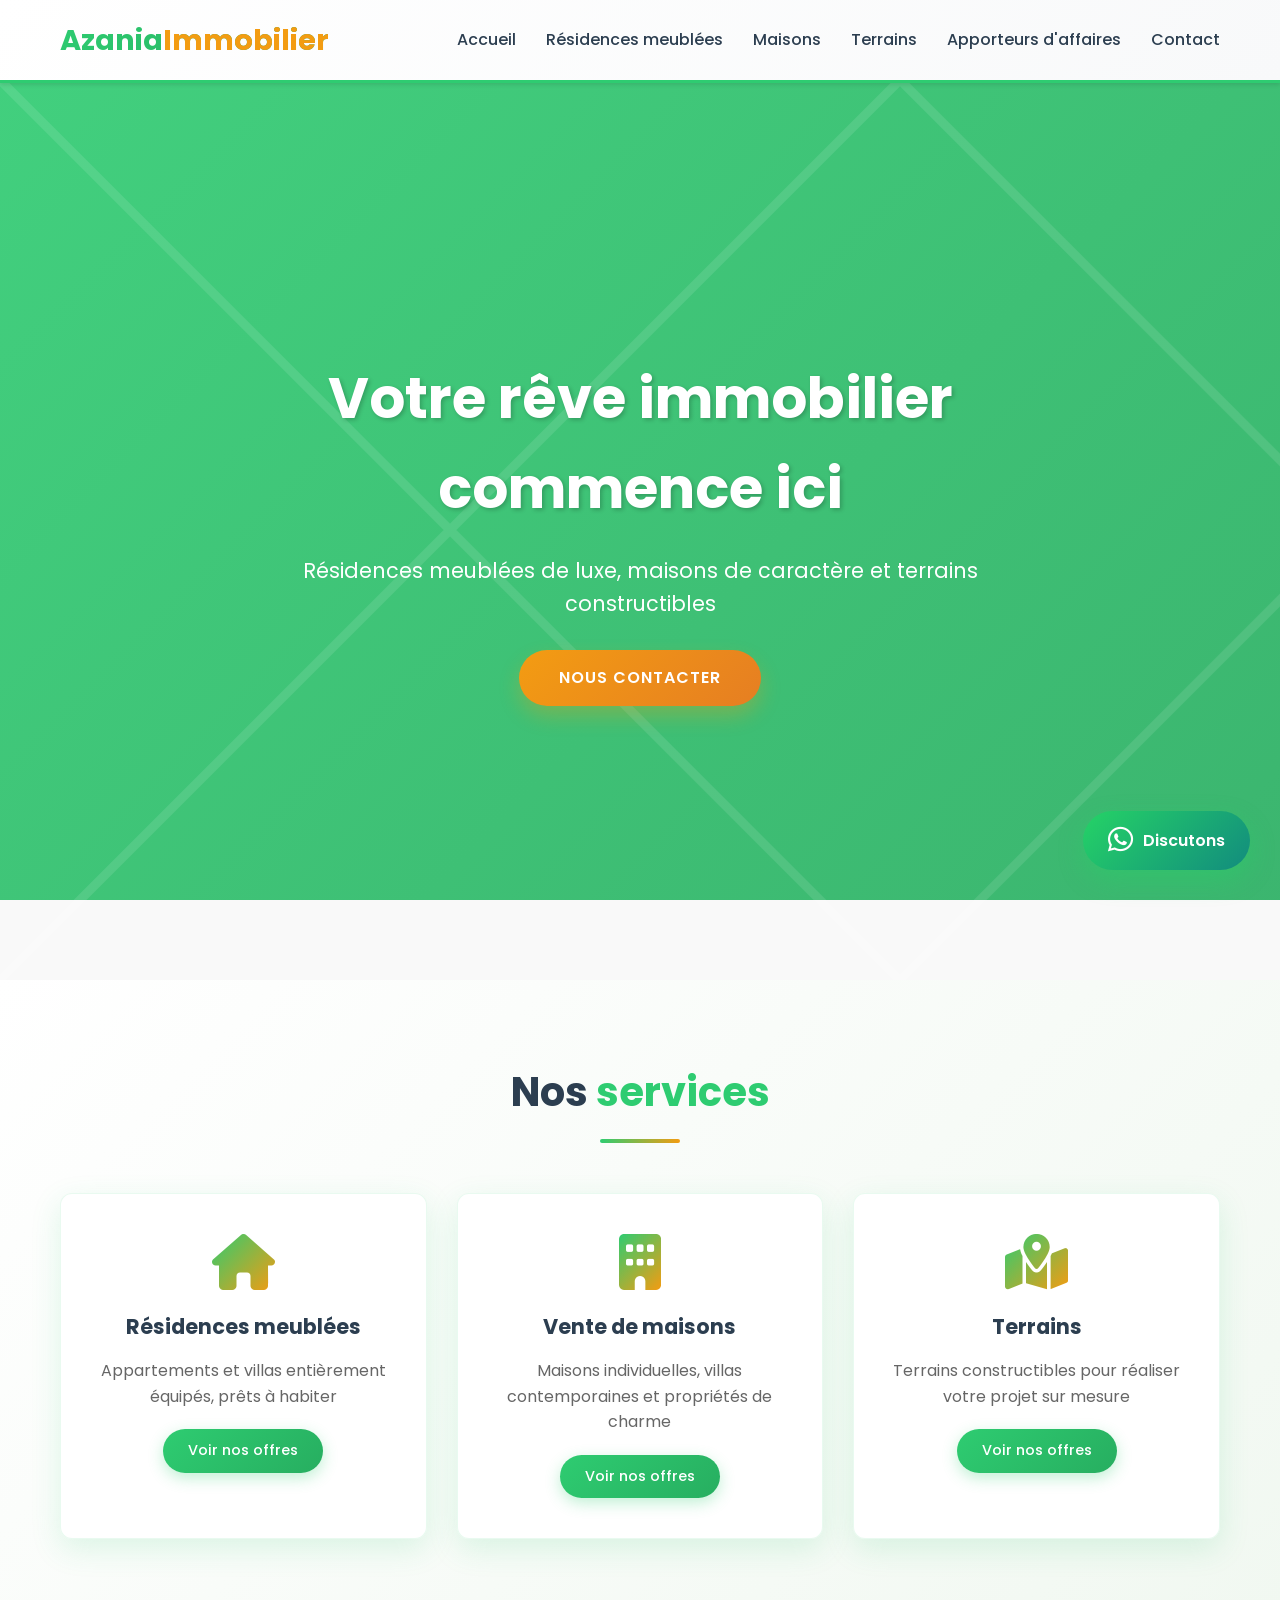
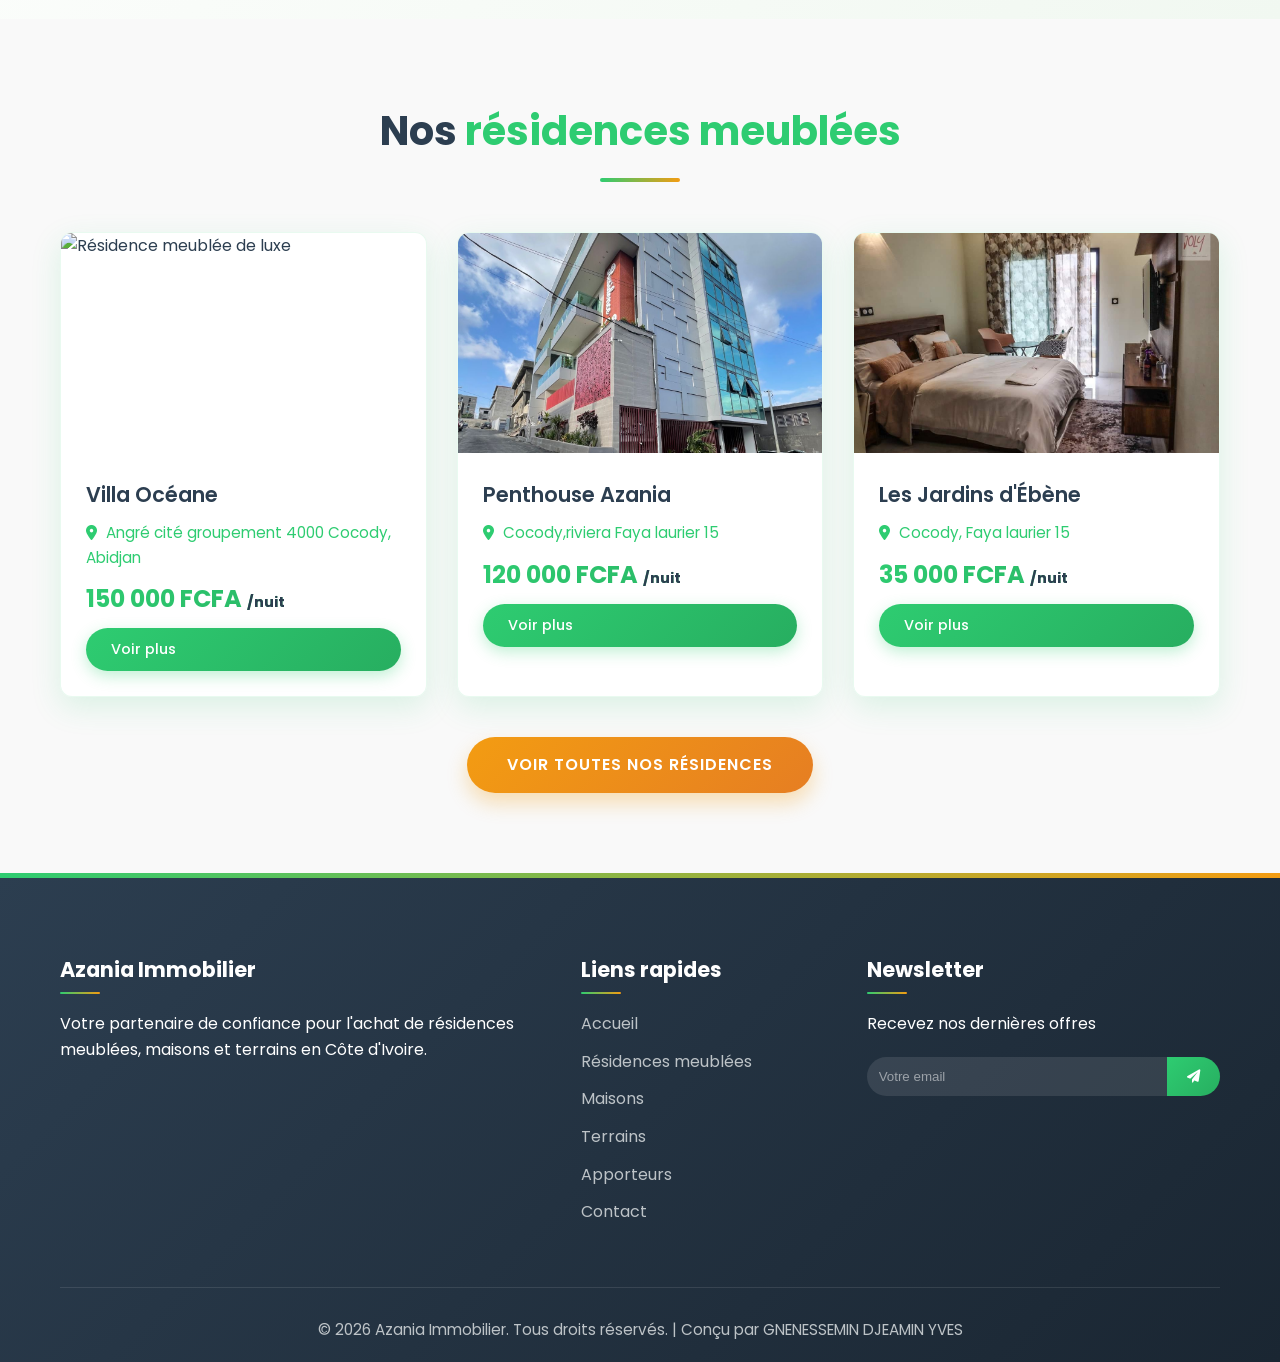
==== commit 11d3d35e: "add change in my github page" ====
--- a/index.html
+++ b/index.html
@@ -83,7 +83,7 @@
                 <h2 class="section-title">Nos <span>résidences meublées</span></h2>
                 <div class="properties-grid">
                     <div class="property-card">
-                        <img src="images/residence1.jpg" alt="Résidence meublée de luxe">
+                        <img src="images/villa oceane/oceane.main.jpg" alt="Résidence meublée de luxe">
                         <div class="property-info">
                             <h3>Villa Océane</h3>
                             <p class="location"><i class="fas fa-map-marker-alt"></i> Angré cité groupement 4000 Cocody, Abidjan</p>
@@ -92,7 +92,7 @@
                         </div>
                     </div>
                     <div class="property-card">
-                        <img src="images/penthouse Azania.jpg" alt="Appartement meublé">
+                        <img src="images/penthouse/penthouse Azania.jpg" alt="Appartement meublé">
                         <div class="property-info">
                             <h3>Penthouse Azania</h3>
                             <p class="location"><i class="fas fa-map-marker-alt"></i> Cocody,riviera Faya laurier 15</p>
@@ -153,7 +153,8 @@
     </footer>
 
     <!-- BOUTON WHATSAPP FLOTTANT -->
-    <a href="https://wa.me/2250123456789?text=Bonjour%20Immobilier%20Prestige" class="whatsapp-float" target="_blank">
+    <a href="https://wa.me/2250710076550?text=Bonjour%20%2C%20je%20souhaite%20obtenir%20des%20informations%20sur%20vos%20biens%20immobiliers%20en%20C%C3%B4te%20d%27Ivoire."
+        class="whatsapp-float" target="_blank">
         <i class="fab fa-whatsapp"></i>
         <span>Discutons</span>
     </a>
--- a/style.css
+++ b/style.css
@@ -366,6 +366,8 @@
     transition: var(--transition);
     position: relative;
     border: 1px solid rgba(46, 204, 113, 0.1);
+    display: flex;
+    flex-direction: column;
 }
 
 .property-card:hover {
@@ -400,6 +402,9 @@
 .property-info {
     padding: 25px;
     position: relative;
+    flex: 1;
+    display: flex;
+    flex-direction: column;
 }
 
 .property-info h3 {
@@ -466,6 +471,28 @@
     transform: translateY(-2px);
 }
 
+/* Bouton photos */
+.btn-photos {
+    display: inline-block;
+    padding: 8px 15px;
+    background: linear-gradient(135deg, var(--accent-color), #2980b9);
+    color: white;
+    text-decoration: none;
+    border-radius: 5px;
+    font-size: 0.9rem;
+    margin-top: 5px;
+    transition: var(--transition);
+    width: 100%;
+    text-align: center;
+    border: none;
+    cursor: pointer;
+}
+
+.btn-photos:hover {
+    background: linear-gradient(135deg, #2980b9, var(--accent-color));
+    transform: translateY(-2px);
+}
+
 /* ===== BUSINESS SECTION ===== */
 .business-section {
     background: linear-gradient(135deg, #f8f9fa 0%, #e8f5e9 100%);
@@ -954,6 +981,155 @@
     border-radius: 8px;
     color: #155724;
     font-weight: 600;
+}
+
+/* ===== PAGES DÉTAIL ===== */
+.detail-section {
+    padding: 60px 0;
+    margin-top: 80px;
+}
+
+.detail-header {
+    text-align: center;
+    margin-bottom: 40px;
+}
+
+.detail-header h1 {
+    font-size: 2.5rem;
+    color: var(--primary-color);
+    margin-bottom: 10px;
+}
+
+.detail-header .location {
+    font-size: 1.2rem;
+    color: #666;
+}
+
+.detail-gallery {
+    display: grid;
+    grid-template-columns: 2fr 1fr;
+    gap: 20px;
+    margin-bottom: 40px;
+}
+
+.main-image {
+    width: 100%;
+    height: 500px;
+    object-fit: cover;
+    border-radius: 10px;
+    box-shadow: var(--shadow);
+}
+
+.thumbnail-grid {
+    display: grid;
+    grid-template-columns: repeat(2, 1fr);
+    gap: 15px;
+}
+
+.thumbnail {
+    width: 100%;
+    height: 150px;
+    object-fit: cover;
+    border-radius: 8px;
+    cursor: pointer;
+    transition: var(--transition);
+    border: 3px solid transparent;
+}
+
+.thumbnail:hover {
+    transform: scale(1.05);
+    border-color: var(--primary-color);
+}
+
+.detail-info {
+    display: grid;
+    grid-template-columns: 2fr 1fr;
+    gap: 40px;
+    margin-bottom: 40px;
+}
+
+.description-box {
+    background: white;
+    padding: 30px;
+    border-radius: 10px;
+    box-shadow: var(--shadow);
+}
+
+.description-box h2 {
+    color: var(--primary-color);
+    margin-bottom: 20px;
+    border-bottom: 2px solid var(--primary-light);
+    padding-bottom: 10px;
+}
+
+.features-list {
+    list-style: none;
+    display: grid;
+    grid-template-columns: repeat(2, 1fr);
+    gap: 15px;
+    margin: 20px 0;
+}
+
+.features-list li {
+    display: flex;
+    align-items: center;
+    gap: 10px;
+}
+
+.features-list i {
+    color: var(--primary-color);
+    font-size: 1.2rem;
+    width: 25px;
+}
+
+.price-box {
+    background: linear-gradient(135deg, var(--primary-color), var(--primary-dark));
+    color: white;
+    padding: 30px;
+    border-radius: 10px;
+    box-shadow: var(--shadow);
+    text-align: center;
+}
+
+.price-box .price {
+    font-size: 2.5rem;
+    font-weight: 700;
+    margin-bottom: 10px;
+}
+
+.price-box .price span {
+    font-size: 1rem;
+    opacity: 0.9;
+}
+
+.price-box .btn {
+    margin: 10px 0;
+    width: 100%;
+}
+
+.amenities-grid {
+    display: grid;
+    grid-template-columns: repeat(3, 1fr);
+    gap: 20px;
+    margin-top: 40px;
+}
+
+.amenity-card {
+    background: white;
+    padding: 20px;
+    border-radius: 8px;
+    text-align: center;
+    box-shadow: var(--shadow);
+}
+
+.amenity-card i {
+    font-size: 2rem;
+    color: var(--primary-color);
+    margin-bottom: 10px;
+}
+
+.similar-properties {
+    margin-top: 60px;
 }
 
 /* ===== RESPONSIVE ===== */
@@ -1051,6 +1227,26 @@
     .payment-options {
         grid-template-columns: 1fr;
     }
+
+    .detail-gallery {
+        grid-template-columns: 1fr;
+    }
+
+    .thumbnail-grid {
+        grid-template-columns: repeat(4, 1fr);
+    }
+
+    .detail-info {
+        grid-template-columns: 1fr;
+    }
+
+    .features-list {
+        grid-template-columns: 1fr;
+    }
+
+    .amenities-grid {
+        grid-template-columns: repeat(2, 1fr);
+    }
 }
 
 @media (max-width: 480px) {
@@ -1074,4 +1270,12 @@
     .modal-content {
         padding: 25px;
     }
+
+    .thumbnail-grid {
+        grid-template-columns: repeat(2, 1fr);
+    }
+
+    .amenities-grid {
+        grid-template-columns: 1fr;
+    }
 }
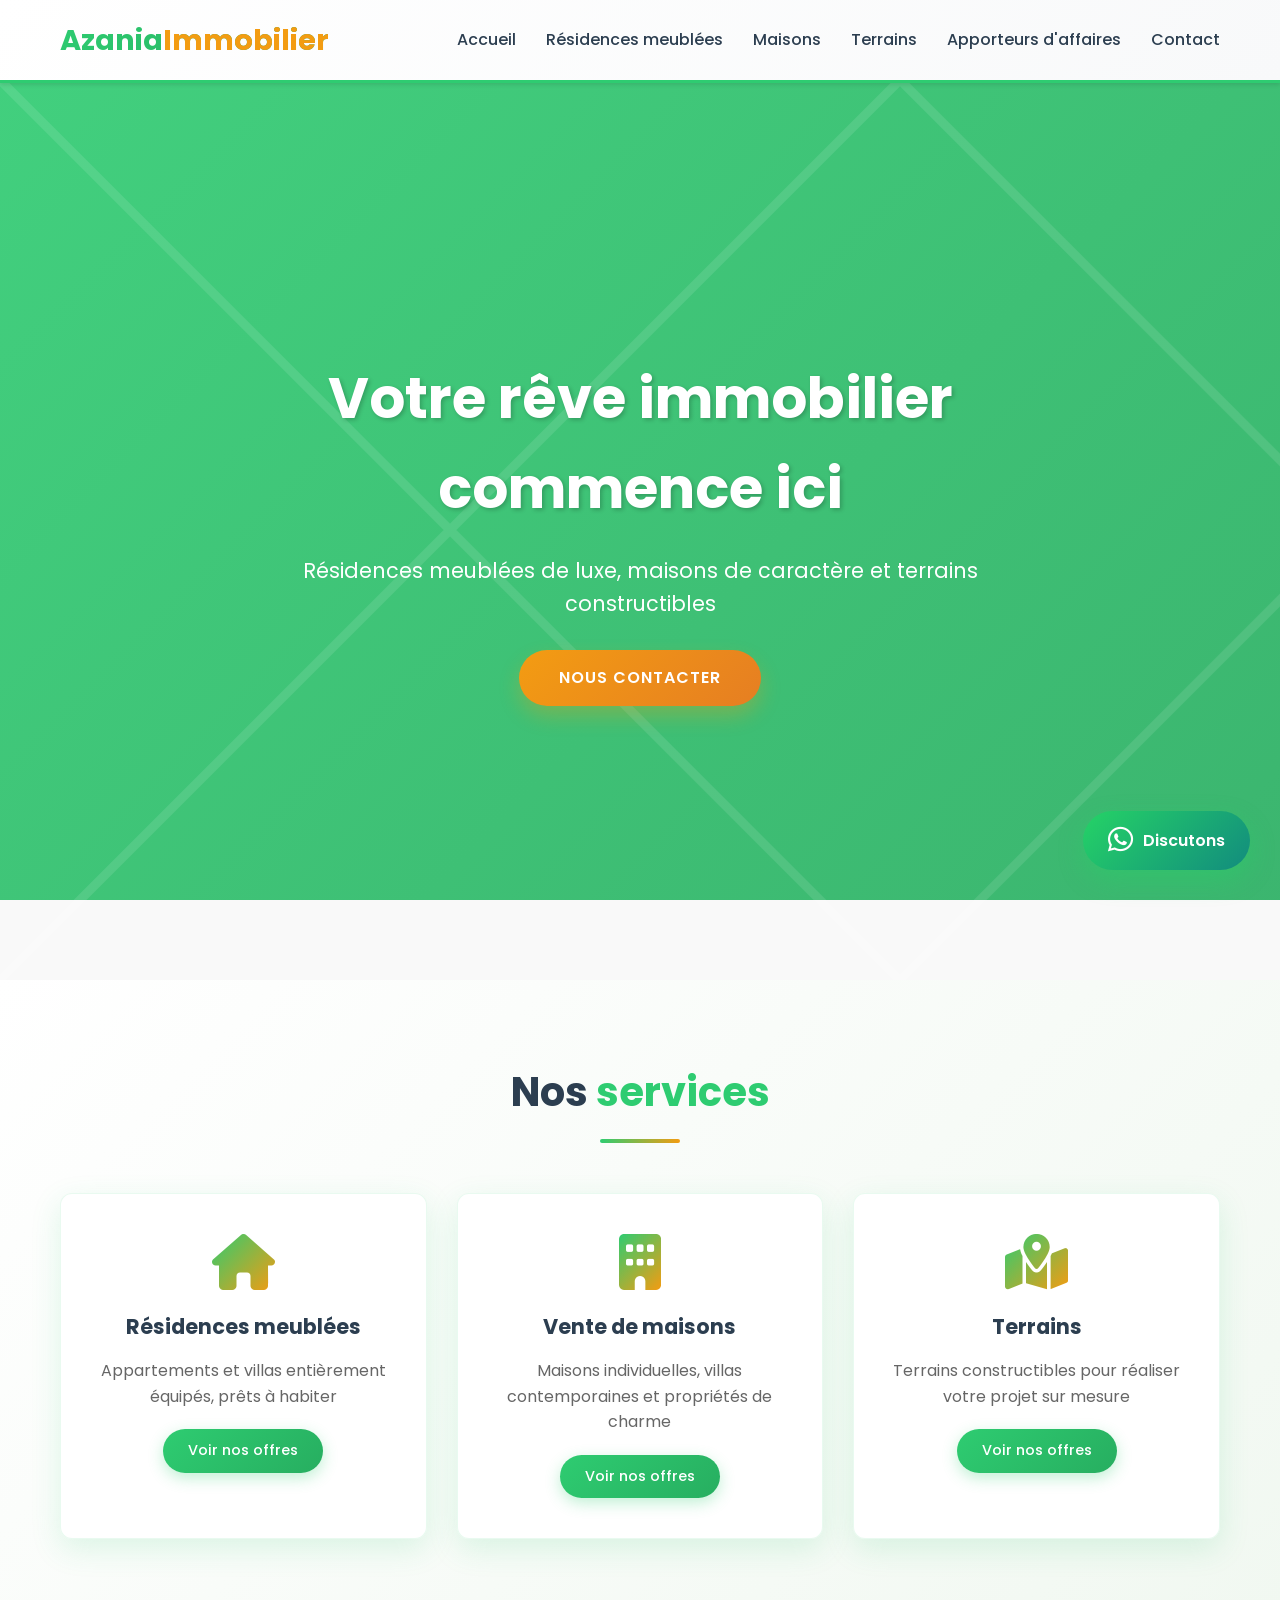
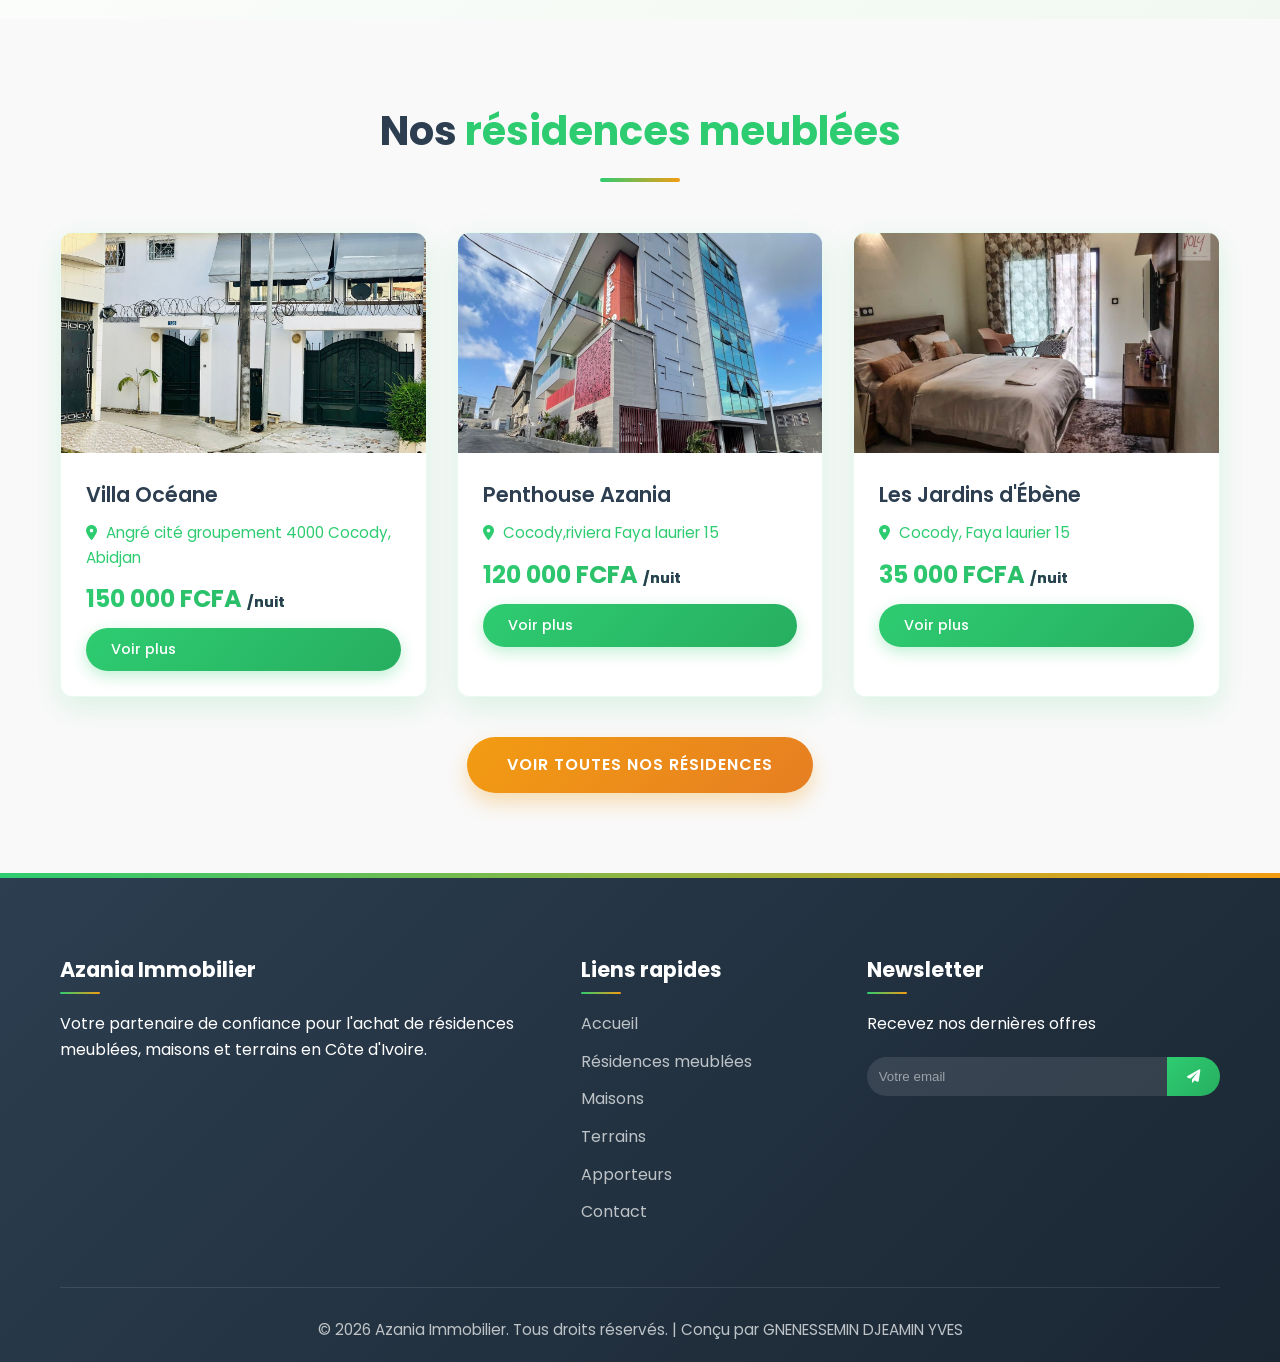
==== commit 5447a258: "add change in my github" ====
--- a/index.html
+++ b/index.html
@@ -83,7 +83,7 @@
                 <h2 class="section-title">Nos <span>résidences meublées</span></h2>
                 <div class="properties-grid">
                     <div class="property-card">
-                        <img src="images/villa oceane/oceane.main.jpg" alt="Résidence meublée de luxe">
+                        <img src="images/villa oceane/main.jpg" alt="Résidence meublée de luxe">
                         <div class="property-info">
                             <h3>Villa Océane</h3>
                             <p class="location"><i class="fas fa-map-marker-alt"></i> Angré cité groupement 4000 Cocody, Abidjan</p>
